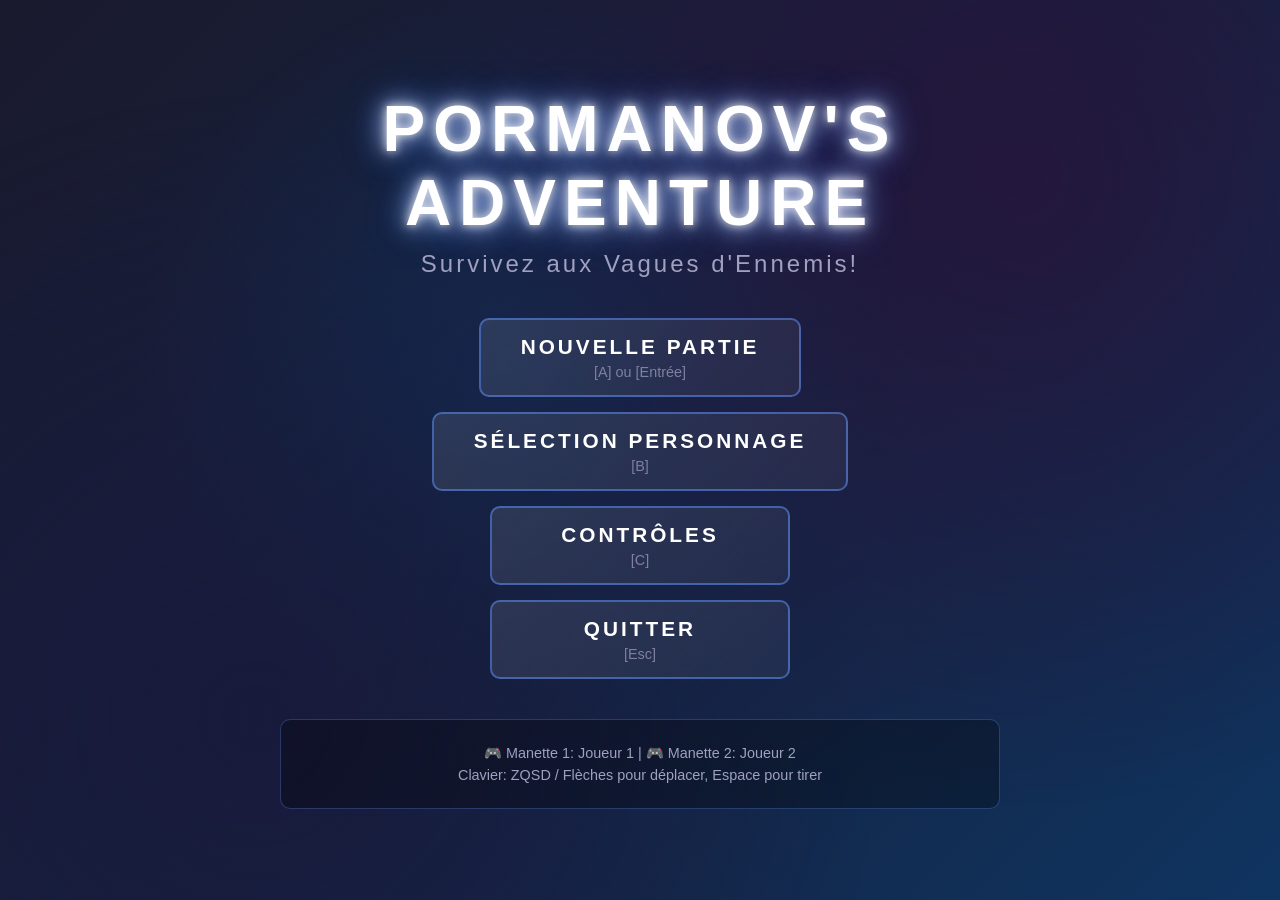
==== index.html @ 49309f9c "Ajout du jeu Pormanov's Adventure - Type Brotato multijoueur avec manette" ====
<!DOCTYPE html>
<html lang="fr">
<head>
    <meta charset="UTF-8">
    <meta name="viewport" content="width=device-width, initial-scale=1.0">
    <title>Pormanov's Adventure - Jeu Type Brotato</title>
    <link rel="stylesheet" href="style.css">
</head>
<body>
    <!-- Menu Principal -->
    <div id="main-menu" class="menu-screen active">
        <div class="menu-background"></div>
        <div class="menu-content">
            <h1 class="game-title">PORMANOV'S ADVENTURE</h1>
            <div class="subtitle">Survivez aux Vagues d'Ennemis!</div>
            
            <div class="menu-options">
                <button class="menu-btn" id="btn-start-game">
                    <span class="btn-text">NOUVELLE PARTIE</span>
                    <span class="btn-subtext">[A] ou [Entrée]</span>
                </button>
                <button class="menu-btn" id="btn-character-select">
                    <span class="btn-text">SÉLECTION PERSONNAGE</span>
                    <span class="btn-subtext">[B]</span>
                </button>
                <button class="menu-btn" id="btn-controls">
                    <span class="btn-text">CONTRÔLES</span>
                    <span class="btn-subtext">[C]</span>
                </button>
                <button class="menu-btn" id="btn-quit">
                    <span class="btn-text">QUITTER</span>
                    <span class="btn-subtext">[Esc]</span>
                </button>
            </div>
            
            <div class="controller-hints">
                <p>🎮 Manette 1: Joueur 1 | 🎮 Manette 2: Joueur 2</p>
                <p>Clavier: ZQSD / Flèches pour déplacer, Espace pour tirer</p>
            </div>
        </div>
    </div>

    <!-- Écran de Sélection de Personnage -->
    <div id="character-select" class="menu-screen hidden">
        <div class="menu-background"></div>
        <div class="menu-content">
            <h2 class="screen-title">SÉLECTION DU PERSONNAGE</h2>
            
            <div class="character-container">
                <div class="character-card selected" data-char="pormanov">
                    <div class="character-sprite">
                        <img src="sprites/pormanov.png" alt="Pormanov">
                    </div>
                    <h3 class="char-name">PORMANOV</h3>
                    <p class="char-desc">Le Guerrier Agile</p>
                    <div class="char-stats">
                        <div class="stat">
                            <span class="stat-label">Vitesse:</span>
                            <div class="stat-bar"><div class="stat-fill" style="width: 80%"></div></div>
                        </div>
                        <div class="stat">
                            <span class="stat-label">Attaque:</span>
                            <div class="stat-bar"><div class="stat-fill" style="width: 70%"></div></div>
                        </div>
                        <div class="stat">
                            <span class="stat-label">Défense:</span>
                            <div class="stat-bar"><div class="stat-fill" style="width: 60%"></div></div>
                        </div>
                    </div>
                    <p class="weapon-info">Arme: SHURIKEN</p>
                </div>
                
                <div class="character-card locked" data-char="locked1">
                    <div class="character-sprite locked-sprite">?</div>
                    <h3 class="char-name">???</h3>
                    <p class="char-desc">Personnage Verrouillé</p>
                </div>
                
                <div class="character-card locked" data-char="locked2">
                    <div class="character-sprite locked-sprite">?</div>
                    <h3 class="char-name">???</h3>
                    <p class="char-desc">Personnage Verrouillé</p>
                </div>
            </div>
            
            <div class="select-hints">
                <p>[← →] Naviguer | [A] Confirmer | [B] Retour</p>
            </div>
        </div>
    </div>

    <!-- Écran des Contrôles -->
    <div id="controls-screen" class="menu-screen hidden">
        <div class="menu-background"></div>
        <div class="menu-content">
            <h2 class="screen-title">CONTRÔLES</h2>
            
            <div class="controls-grid">
                <div class="control-section">
                    <h3>🎮 MANETTE</h3>
                    <div class="control-item">
                        <span class="control-key">Stick Gauche</span>
                        <span class="control-action">Déplacement</span>
                    </div>
                    <div class="control-item">
                        <span class="control-key">Stick Droit</span>
                        <span class="control-action">Viser</span>
                    </div>
                    <div class="control-item">
                        <span class="control-key">Bouton A / X</span>
                        <span class="control-action">Tirer</span>
                    </div>
                    <div class="control-item">
                        <span class="control-key">Bouton B</span>
                        <span class="control-action">Retour / Dash</span>
                    </div>
                    <div class="control-item">
                        <span class="control-key">Start</span>
                        <span class="control-action">Pause</span>
                    </div>
                </div>
                
                <div class="control-section">
                    <h3>⌨️ CLAVIER</h3>
                    <div class="control-item">
                        <span class="control-key">Z Q S D</span>
                        <span class="control-action">Déplacement</span>
                    </div>
                    <div class="control-item">
                        <span class="control-key">Flèches</span>
                        <span class="control-action">Déplacement (J2)</span>
                    </div>
                    <div class="control-item">
                        <span class="control-key">Espace</span>
                        <span class="control-action">Tirer</span>
                    </div>
                    <div class="control-item">
                        <span class="control-key">Shift</span>
                        <span class="control-action">Dash</span>
                    </div>
                    <div class="control-item">
                        <span class="control-key">P</span>
                        <span class="control-action">Pause</span>
                    </div>
                </div>
            </div>
            
            <div class="back-hint">
                <p>[B] ou [Échap] Retour</p>
            </div>
        </div>
    </div>

    <!-- Canvas du Jeu -->
    <canvas id="gameCanvas"></canvas>

    <!-- Interface HUD -->
    <div id="hud" class="hidden">
        <!-- Barres de vie des joueurs -->
        <div class="health-bars-container">
            <div class="player-health" id="player1-health">
                <div class="health-frame">
                    <img src="" alt="Health" class="health-sprite" id="p1-health-img">
                </div>
                <div class="player-info">
                    <span class="player-name">JOUEUR 1</span>
                    <span class="player-wave">Vague: <span id="p1-wave">1</span></span>
                </div>
            </div>
            <div class="player-health hidden" id="player2-health">
                <div class="health-frame">
                    <img src="" alt="Health" class="health-sprite" id="p2-health-img">
                </div>
                <div class="player-info">
                    <span class="player-name">JOUEUR 2</span>
                    <span class="player-wave">Vague: <span id="p2-wave">1</span></span>
                </div>
            </div>
        </div>
        
        <!-- Informations de vague -->
        <div class="wave-info">
            <div class="wave-display">
                <span class="wave-label">VAGUE</span>
                <span class="wave-number" id="current-wave">1</span>
            </div>
            <div class="enemies-left">
                Ennemis restants: <span id="enemies-count">0</span>
            </div>
        </div>
        
        <!-- Timer -->
        <div class="timer" id="wave-timer">00:00</div>
    </div>

    <!-- Écran de Pause -->
    <div id="pause-screen" class="menu-screen hidden">
        <div class="menu-background blur"></div>
        <div class="menu-content">
            <h2 class="screen-title">PAUSE</h2>
            
            <div class="menu-options">
                <button class="menu-btn" id="btn-resume">
                    <span class="btn-text">REPRENDRE</span>
                    <span class="btn-subtext">[A] ou [P]</span>
                </button>
                <button class="menu-btn" id="btn-quit-match">
                    <span class="btn-text">QUITTER LA PARTIE</span>
                    <span class="btn-subtext">[B]</span>
                </button>
            </div>
        </div>
    </div>

    <!-- Écran Entre les Vagues -->
    <div id="wave-complete-screen" class="menu-screen hidden">
        <div class="menu-background"></div>
        <div class="menu-content">
            <img src="sprites/menuentrelesvagues.png" alt="Wave Complete" class="wave-complete-img">
            <h2 class="screen-title">VAGUE <span id="completed-wave">1</span> TERMINÉE!</h2>
            
            <div class="wave-rewards">
                <div class="reward-item">
                    <span class="reward-icon">⭐</span>
                    <span class="reward-text">Préparez-vous pour la prochaine vague!</span>
                </div>
            </div>
            
            <div class="next-wave-info">
                <p>Vague suivante dans: <span id="next-wave-timer">5</span>s</p>
            </div>
        </div>
    </div>

    <!-- Écran Game Over -->
    <div id="game-over-screen" class="menu-screen hidden">
        <div class="menu-background"></div>
        <div class="menu-content">
            <h2 class="screen-title game-over">GAME OVER</h2>
            
            <div class="final-stats">
                <div class="stat-row">
                    <span class="stat-label">Vagues survivées:</span>
                    <span class="stat-value" id="final-waves">0</span>
                </div>
                <div class="stat-row">
                    <span class="stat-label">Ennemis éliminés:</span>
                    <span class="stat-value" id="final-kills">0</span>
                </div>
                <div class="stat-row">
                    <span class="stat-label">Temps total:</span>
                    <span class="stat-value" id="final-time">00:00</span>
                </div>
            </div>
            
            <div class="menu-options">
                <button class="menu-btn" id="btn-restart">
                    <span class="btn-text">REJOUER</span>
                    <span class="btn-subtext">[A]</span>
                </button>
                <button class="menu-btn" id="btn-main-menu">
                    <span class="btn-text">MENU PRINCIPAL</span>
                    <span class="btn-subtext">[B]</span>
                </button>
            </div>
        </div>
    </div>

    <script src="game.js"></script>
</body>
</html>
---- style.css ----
/* Reset et styles de base */
* {
    margin: 0;
    padding: 0;
    box-sizing: border-box;
}

body {
    font-family: 'Segoe UI', Tahoma, Geneva, Verdana, sans-serif;
    background: linear-gradient(135deg, #1a1a2e 0%, #16213e 50%, #0f3460 100%);
    color: #ffffff;
    overflow: hidden;
    min-height: 100vh;
}

/* Canvas du jeu */
#gameCanvas {
    position: fixed;
    top: 0;
    left: 0;
    width: 100%;
    height: 100%;
    display: none;
    background: #0a0a1a;
}

/* Écrans de menu */
.menu-screen {
    position: fixed;
    top: 0;
    left: 0;
    width: 100%;
    height: 100%;
    display: flex;
    justify-content: center;
    align-items: center;
    z-index: 100;
    transition: opacity 0.3s ease;
}

.menu-screen.hidden {
    display: none;
    opacity: 0;
    pointer-events: none;
}

.menu-screen.active {
    display: flex;
    opacity: 1;
}

/* Arrière-plan animé des menus */
.menu-background {
    position: absolute;
    top: 0;
    left: 0;
    width: 100%;
    height: 100%;
    background: 
        radial-gradient(circle at 20% 80%, rgba(25, 25, 60, 0.8) 0%, transparent 50%),
        radial-gradient(circle at 80% 20%, rgba(40, 20, 60, 0.8) 0%, transparent 50%),
        radial-gradient(circle at 40% 40%, rgba(15, 52, 96, 0.6) 0%, transparent 40%);
    animation: bgPulse 8s ease-in-out infinite;
}

.menu-background.blur {
    backdrop-filter: blur(10px);
    background: rgba(0, 0, 0, 0.7);
}

@keyframes bgPulse {
    0%, 100% { transform: scale(1); opacity: 0.8; }
    50% { transform: scale(1.05); opacity: 1; }
}

/* Contenu du menu */
.menu-content {
    position: relative;
    z-index: 101;
    text-align: center;
    max-width: 800px;
    padding: 40px;
    animation: slideIn 0.5s ease-out;
}

@keyframes slideIn {
    from {
        opacity: 0;
        transform: translateY(-30px);
    }
    to {
        opacity: 1;
        transform: translateY(0);
    }
}

/* Titre du jeu */
.game-title {
    font-size: 4rem;
    font-weight: bold;
    text-shadow: 
        0 0 10px rgba(255, 255, 255, 0.8),
        0 0 20px rgba(255, 255, 255, 0.6),
        0 0 30px rgba(100, 150, 255, 0.8),
        0 0 40px rgba(100, 150, 255, 0.6);
    margin-bottom: 10px;
    letter-spacing: 8px;
    animation: titleGlow 2s ease-in-out infinite alternate;
}

@keyframes titleGlow {
    from {
        text-shadow: 
            0 0 10px rgba(255, 255, 255, 0.8),
            0 0 20px rgba(255, 255, 255, 0.6),
            0 0 30px rgba(100, 150, 255, 0.8);
    }
    to {
        text-shadow: 
            0 0 15px rgba(255, 255, 255, 1),
            0 0 30px rgba(255, 255, 255, 0.8),
            0 0 45px rgba(100, 150, 255, 1),
            0 0 60px rgba(100, 150, 255, 0.8);
    }
}

.subtitle {
    font-size: 1.5rem;
    color: #a0a0c0;
    margin-bottom: 40px;
    letter-spacing: 3px;
}

/* Titres d'écran */
.screen-title {
    font-size: 2.5rem;
    margin-bottom: 30px;
    text-shadow: 0 0 20px rgba(100, 150, 255, 0.8);
    letter-spacing: 5px;
}

.screen-title.game-over {
    color: #ff4444;
    text-shadow: 0 0 20px rgba(255, 68, 68, 0.8);
}

/* Boutons du menu */
.menu-options {
    display: flex;
    flex-direction: column;
    gap: 15px;
    align-items: center;
    margin: 30px 0;
}

.menu-btn {
    background: linear-gradient(135deg, rgba(255, 255, 255, 0.1) 0%, rgba(255, 255, 255, 0.05) 100%);
    border: 2px solid rgba(100, 150, 255, 0.5);
    border-radius: 10px;
    padding: 15px 40px;
    min-width: 300px;
    cursor: pointer;
    transition: all 0.3s ease;
    position: relative;
    overflow: hidden;
}

.menu-btn::before {
    content: '';
    position: absolute;
    top: 0;
    left: -100%;
    width: 100%;
    height: 100%;
    background: linear-gradient(90deg, transparent, rgba(100, 150, 255, 0.3), transparent);
    transition: left 0.5s ease;
}

.menu-btn:hover {
    border-color: rgba(100, 150, 255, 1);
    background: linear-gradient(135deg, rgba(100, 150, 255, 0.2) 0%, rgba(100, 150, 255, 0.1) 100%);
    transform: translateX(10px);
    box-shadow: 0 0 20px rgba(100, 150, 255, 0.5);
}

.menu-btn:hover::before {
    left: 100%;
}

.btn-text {
    display: block;
    font-size: 1.3rem;
    font-weight: bold;
    letter-spacing: 3px;
    color: #ffffff;
}

.btn-subtext {
    display: block;
    font-size: 0.9rem;
    color: #8080a0;
    margin-top: 5px;
}

/* Indices de contrôles */
.controller-hints {
    margin-top: 40px;
    padding: 20px;
    background: rgba(0, 0, 0, 0.3);
    border-radius: 10px;
    border: 1px solid rgba(100, 150, 255, 0.3);
}

.controller-hints p {
    margin: 5px 0;
    color: #a0a0c0;
    font-size: 0.9rem;
}

/* Sélection de personnage */
.character-container {
    display: flex;
    gap: 30px;
    justify-content: center;
    margin: 30px 0;
}

.character-card {
    background: rgba(255, 255, 255, 0.05);
    border: 2px solid rgba(100, 150, 255, 0.3);
    border-radius: 15px;
    padding: 20px;
    width: 250px;
    transition: all 0.3s ease;
    cursor: pointer;
}

.character-card.selected {
    border-color: rgba(100, 150, 255, 1);
    background: rgba(100, 150, 255, 0.1);
    box-shadow: 0 0 30px rgba(100, 150, 255, 0.5);
    transform: scale(1.05);
}

.character-card.locked {
    opacity: 0.5;
    cursor: not-allowed;
}

.character-sprite {
    width: 100px;
    height: 100px;
    margin: 0 auto 15px;
    display: flex;
    justify-content: center;
    align-items: center;
    background: rgba(0, 0, 0, 0.3);
    border-radius: 50%;
    overflow: hidden;
}

.character-sprite img {
    width: 80px;
    height: 80px;
    object-fit: contain;
    image-rendering: pixelated;
}

.locked-sprite {
    font-size: 3rem;
    color: #606080;
}

.char-name {
    font-size: 1.5rem;
    font-weight: bold;
    margin-bottom: 5px;
    color: #ffffff;
}

.char-desc {
    color: #a0a0c0;
    margin-bottom: 15px;
    font-size: 0.9rem;
}

.char-stats {
    text-align: left;
    margin-bottom: 15px;
}

.stat {
    margin: 8px 0;
}

.stat-label {
    display: block;
    font-size: 0.8rem;
    color: #8080a0;
    margin-bottom: 3px;
}

.stat-bar {
    width: 100%;
    height: 8px;
    background: rgba(255, 255, 255, 0.1);
    border-radius: 4px;
    overflow: hidden;
}

.stat-fill {
    height: 100%;
    background: linear-gradient(90deg, #6496ff, #a0c0ff);
    border-radius: 4px;
    transition: width 0.5s ease;
}

.weapon-info {
    font-size: 0.9rem;
    color: #64ff64;
    font-weight: bold;
}

.select-hints, .back-hint {
    margin-top: 20px;
    color: #8080a0;
    font-size: 0.9rem;
}

/* Grille de contrôles */
.controls-grid {
    display: grid;
    grid-template-columns: repeat(2, 1fr);
    gap: 30px;
    margin: 30px 0;
}

.control-section {
    background: rgba(255, 255, 255, 0.05);
    border: 1px solid rgba(100, 150, 255, 0.3);
    border-radius: 10px;
    padding: 20px;
    text-align: left;
}

.control-section h3 {
    font-size: 1.3rem;
    margin-bottom: 15px;
    color: #6496ff;
}

.control-item {
    display: flex;
    justify-content: space-between;
    margin: 10px 0;
    padding: 8px 0;
    border-bottom: 1px solid rgba(255, 255, 255, 0.1);
}

.control-item:last-child {
    border-bottom: none;
}

.control-key {
    font-weight: bold;
    color: #ffffff;
}

.control-action {
    color: #a0a0c0;
}

/* HUD */
#hud {
    position: fixed;
    top: 0;
    left: 0;
    width: 100%;
    height: 100%;
    pointer-events: none;
    z-index: 50;
    display: none;
}

#hud:not(.hidden) {
    display: block;
}

.health-bars-container {
    position: absolute;
    top: 20px;
    left: 20px;
    display: flex;
    flex-direction: column;
    gap: 10px;
}

.player-health {
    display: flex;
    align-items: center;
    gap: 10px;
    background: rgba(0, 0, 0, 0.5);
    padding: 10px 15px;
    border-radius: 10px;
    border: 2px solid rgba(100, 150, 255, 0.5);
}

.health-frame {
    width: 60px;
    height: 60px;
    background: rgba(0, 0, 0, 0.3);
    border-radius: 8px;
    overflow: hidden;
    display: flex;
    justify-content: center;
    align-items: center;
}

.health-sprite {
    width: 50px;
    height: 50px;
    object-fit: contain;
    image-rendering: pixelated;
}

.player-info {
    display: flex;
    flex-direction: column;
    gap: 5px;
}

.player-name {
    font-weight: bold;
    color: #ffffff;
    font-size: 1rem;
}

.player-wave {
    color: #a0a0c0;
    font-size: 0.8rem;
}

.wave-info {
    position: absolute;
    top: 20px;
    left: 50%;
    transform: translateX(-50%);
    text-align: center;
    background: rgba(0, 0, 0, 0.5);
    padding: 15px 30px;
    border-radius: 10px;
    border: 2px solid rgba(255, 100, 100, 0.5);
}

.wave-display {
    display: flex;
    flex-direction: column;
    align-items: center;
}

.wave-label {
    font-size: 0.9rem;
    color: #a0a0c0;
    letter-spacing: 3px;
}

.wave-number {
    font-size: 2.5rem;
    font-weight: bold;
    color: #ff6464;
    text-shadow: 0 0 10px rgba(255, 100, 100, 0.8);
}

.enemies-left {
    margin-top: 10px;
    color: #ffffff;
    font-size: 1rem;
}

.timer {
    position: absolute;
    top: 20px;
    right: 20px;
    background: rgba(0, 0, 0, 0.5);
    padding: 15px 25px;
    border-radius: 10px;
    border: 2px solid rgba(100, 255, 100, 0.5);
    font-size: 1.5rem;
    font-weight: bold;
    color: #64ff64;
    font-family: 'Courier New', monospace;
}

/* Image de vague complétée */
.wave-complete-img {
    max-width: 300px;
    margin-bottom: 20px;
    image-rendering: pixelated;
}

/* Statistiques finales */
.final-stats {
    background: rgba(255, 255, 255, 0.05);
    border: 1px solid rgba(100, 150, 255, 0.3);
    border-radius: 10px;
    padding: 20px;
    margin: 20px 0;
    text-align: left;
}

.stat-row {
    display: flex;
    justify-content: space-between;
    padding: 10px 0;
    border-bottom: 1px solid rgba(255, 255, 255, 0.1);
}

.stat-row:last-child {
    border-bottom: none;
}

.stat-value {
    font-weight: bold;
    color: #6496ff;
}

/* Récompenses de vague */
.wave-rewards {
    margin: 20px 0;
}

.reward-item {
    display: flex;
    align-items: center;
    gap: 15px;
    background: rgba(255, 215, 0, 0.1);
    border: 1px solid rgba(255, 215, 0, 0.3);
    border-radius: 8px;
    padding: 15px;
}

.reward-icon {
    font-size: 2rem;
}

.reward-text {
    font-size: 1.1rem;
    color: #ffd700;
}

.next-wave-info {
    margin-top: 20px;
    font-size: 1.2rem;
    color: #a0a0c0;
}

#next-wave-timer {
    color: #64ff64;
    font-weight: bold;
    font-size: 1.5rem;
}

/* Utilitaires */
.hidden {
    display: none !important;
}

/* Responsive */
@media (max-width: 768px) {
    .game-title {
        font-size: 2.5rem;
        letter-spacing: 4px;
    }
    
    .menu-content {
        padding: 20px;
    }
    
    .character-container {
        flex-direction: column;
        align-items: center;
    }
    
    .controls-grid {
        grid-template-columns: 1fr;
    }
    
    .health-bars-container {
        top: 10px;
        left: 10px;
    }
}
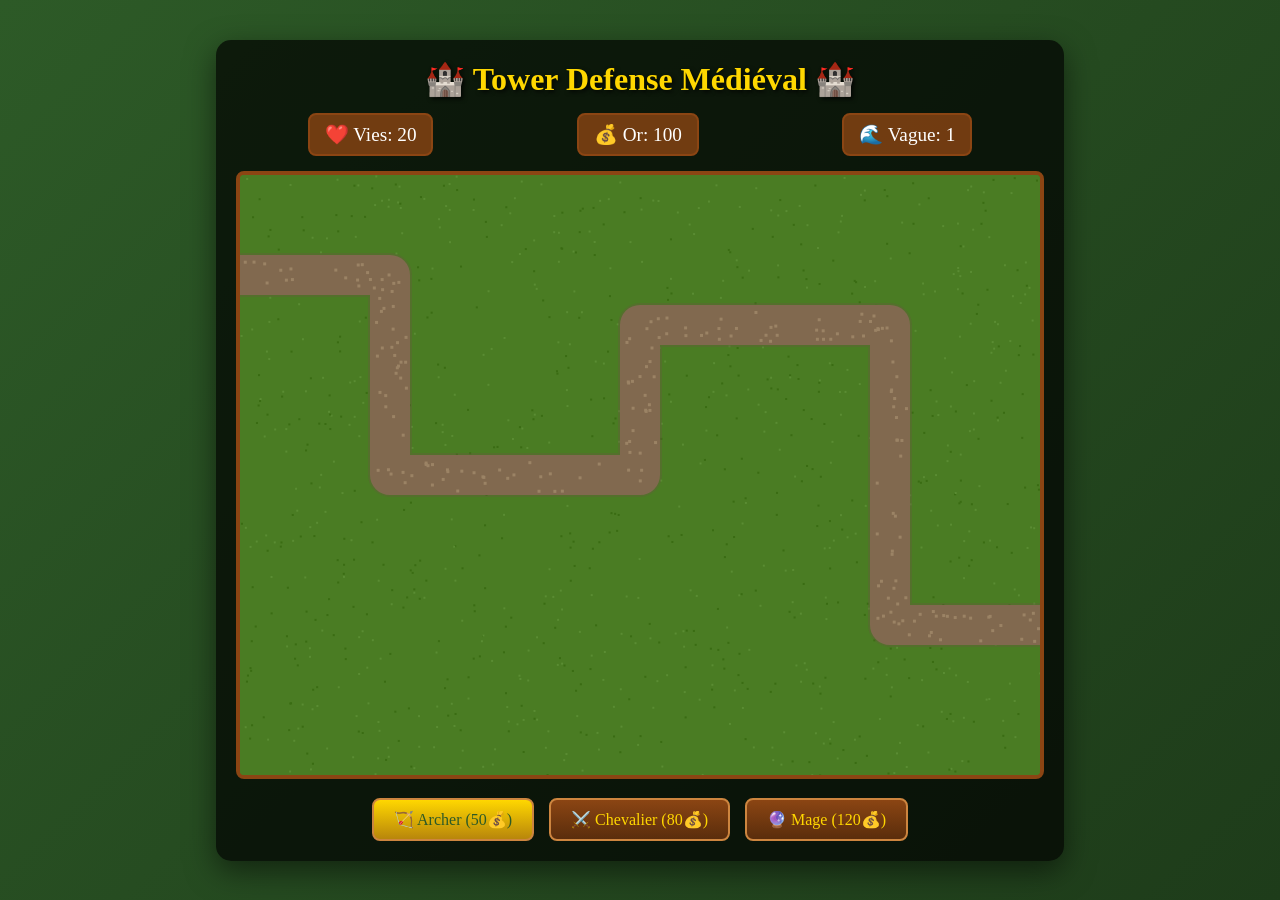
==== commit 5ccd3001: "**Medieval Tower Defense Game Implementation** * Key features implemented: - Created complete tower " ====
--- a/index.html
+++ b/index.html
@@ -3,269 +3,743 @@
 <head>
     <meta charset="UTF-8">
     <meta name="viewport" content="width=device-width, initial-scale=1.0">
-    <title>Pormanov's Adventure - Jeu Type Brotato</title>
-    <link rel="stylesheet" href="style.css">
+    <title>Tower Defense Médiéval</title>
+    <style>
+        * {
+            margin: 0;
+            padding: 0;
+            box-sizing: border-box;
+        }
+
+        body {
+            font-family: 'Georgia', serif;
+            background: linear-gradient(135deg, #2d5a27 0%, #1e3c1a 100%);
+            display: flex;
+            justify-content: center;
+            align-items: center;
+            min-height: 100vh;
+            overflow: hidden;
+        }
+
+        .game-container {
+            background: rgba(0, 0, 0, 0.7);
+            border-radius: 15px;
+            padding: 20px;
+            box-shadow: 0 10px 30px rgba(0, 0, 0, 0.5);
+        }
+
+        h1 {
+            color: #ffd700;
+            text-align: center;
+            margin-bottom: 15px;
+            text-shadow: 2px 2px 4px rgba(0, 0, 0, 0.8);
+            font-size: 2em;
+        }
+
+        .stats {
+            display: flex;
+            justify-content: space-around;
+            margin-bottom: 15px;
+            color: #fff;
+            font-size: 1.2em;
+        }
+
+        .stat-item {
+            background: rgba(139, 69, 19, 0.8);
+            padding: 8px 15px;
+            border-radius: 8px;
+            border: 2px solid #8b4513;
+        }
+
+        #gameCanvas {
+            border: 4px solid #8b4513;
+            border-radius: 8px;
+            background: #4a7c23;
+            cursor: crosshair;
+        }
+
+        .controls {
+            display: flex;
+            justify-content: center;
+            gap: 15px;
+            margin-top: 15px;
+        }
+
+        .tower-btn {
+            background: linear-gradient(180deg, #8b4513 0%, #5a2d0c 100%);
+            color: #ffd700;
+            border: 2px solid #cd853f;
+            padding: 10px 20px;
+            border-radius: 8px;
+            cursor: pointer;
+            font-family: 'Georgia', serif;
+            font-size: 1em;
+            transition: all 0.3s;
+        }
+
+        .tower-btn:hover {
+            background: linear-gradient(180deg, #a0522d 0%, #6b3510 100%);
+            transform: translateY(-2px);
+        }
+
+        .tower-btn.selected {
+            background: linear-gradient(180deg, #ffd700 0%, #b8860b 100%);
+            color: #2d5a27;
+        }
+
+        .game-over {
+            position: absolute;
+            top: 50%;
+            left: 50%;
+            transform: translate(-50%, -50%);
+            background: rgba(0, 0, 0, 0.9);
+            padding: 40px;
+            border-radius: 15px;
+            border: 3px solid #ffd700;
+            text-align: center;
+            color: #fff;
+            display: none;
+            z-index: 100;
+        }
+
+        .game-over h2 {
+            color: #ff4444;
+            margin-bottom: 20px;
+        }
+
+        .restart-btn {
+            background: linear-gradient(180deg, #2d5a27 0%, #1e3c1a 100%);
+            color: #ffd700;
+            border: 2px solid #ffd700;
+            padding: 12px 30px;
+            border-radius: 8px;
+            cursor: pointer;
+            font-size: 1.2em;
+            font-family: 'Georgia', serif;
+        }
+
+        .restart-btn:hover {
+            background: linear-gradient(180deg, #3d6a37 0%, #2e4c2a 100%);
+        }
+    </style>
 </head>
 <body>
-    <!-- Menu Principal -->
-    <div id="main-menu" class="menu-screen active">
-        <div class="menu-background"></div>
-        <div class="menu-content">
-            <h1 class="game-title">PORMANOV'S ADVENTURE</h1>
-            <div class="subtitle">Survivez aux Vagues d'Ennemis!</div>
-            
-            <div class="menu-options">
-                <button class="menu-btn" id="btn-start-game">
-                    <span class="btn-text">NOUVELLE PARTIE</span>
-                    <span class="btn-subtext">[A] ou [Entrée]</span>
-                </button>
-                <button class="menu-btn" id="btn-character-select">
-                    <span class="btn-text">SÉLECTION PERSONNAGE</span>
-                    <span class="btn-subtext">[B]</span>
-                </button>
-                <button class="menu-btn" id="btn-controls">
-                    <span class="btn-text">CONTRÔLES</span>
-                    <span class="btn-subtext">[C]</span>
-                </button>
-                <button class="menu-btn" id="btn-quit">
-                    <span class="btn-text">QUITTER</span>
-                    <span class="btn-subtext">[Esc]</span>
-                </button>
-            </div>
-            
-            <div class="controller-hints">
-                <p>🎮 Manette 1: Joueur 1 | 🎮 Manette 2: Joueur 2</p>
-                <p>Clavier: ZQSD / Flèches pour déplacer, Espace pour tirer</p>
-            </div>
+    <div class="game-container">
+        <h1>🏰 Tower Defense Médiéval 🏰</h1>
+        
+        <div class="stats">
+            <div class="stat-item">❤️ Vies: <span id="lives">20</span></div>
+            <div class="stat-item">💰 Or: <span id="gold">100</span></div>
+            <div class="stat-item">🌊 Vague: <span id="wave">1</span></div>
+        </div>
+
+        <canvas id="gameCanvas" width="800" height="600"></canvas>
+
+        <div class="controls">
+            <button class="tower-btn selected" data-tower="archer">🏹 Archer (50💰)</button>
+            <button class="tower-btn" data-tower="knight">⚔️ Chevalier (80💰)</button>
+            <button class="tower-btn" data-tower="mage">🔮 Mage (120💰)</button>
         </div>
     </div>
 
-    <!-- Écran de Sélection de Personnage -->
-    <div id="character-select" class="menu-screen hidden">
-        <div class="menu-background"></div>
-        <div class="menu-content">
-            <h2 class="screen-title">SÉLECTION DU PERSONNAGE</h2>
-            
-            <div class="character-container">
-                <div class="character-card selected" data-char="pormanov">
-                    <div class="character-sprite">
-                        <img src="sprites/pormanov.png" alt="Pormanov">
-                    </div>
-                    <h3 class="char-name">PORMANOV</h3>
-                    <p class="char-desc">Le Guerrier Agile</p>
-                    <div class="char-stats">
-                        <div class="stat">
-                            <span class="stat-label">Vitesse:</span>
-                            <div class="stat-bar"><div class="stat-fill" style="width: 80%"></div></div>
-                        </div>
-                        <div class="stat">
-                            <span class="stat-label">Attaque:</span>
-                            <div class="stat-bar"><div class="stat-fill" style="width: 70%"></div></div>
-                        </div>
-                        <div class="stat">
-                            <span class="stat-label">Défense:</span>
-                            <div class="stat-bar"><div class="stat-fill" style="width: 60%"></div></div>
-                        </div>
-                    </div>
-                    <p class="weapon-info">Arme: SHURIKEN</p>
-                </div>
-                
-                <div class="character-card locked" data-char="locked1">
-                    <div class="character-sprite locked-sprite">?</div>
-                    <h3 class="char-name">???</h3>
-                    <p class="char-desc">Personnage Verrouillé</p>
-                </div>
-                
-                <div class="character-card locked" data-char="locked2">
-                    <div class="character-sprite locked-sprite">?</div>
-                    <h3 class="char-name">???</h3>
-                    <p class="char-desc">Personnage Verrouillé</p>
-                </div>
-            </div>
-            
-            <div class="select-hints">
-                <p>[← →] Naviguer | [A] Confirmer | [B] Retour</p>
-            </div>
-        </div>
+    <div class="game-over" id="gameOver">
+        <h2>Game Over!</h2>
+        <p>Vous avez survécu à <span id="finalWave">0</span> vagues</p>
+        <br>
+        <button class="restart-btn" onclick="restartGame()">Rejouer</button>
     </div>
 
-    <!-- Écran des Contrôles -->
-    <div id="controls-screen" class="menu-screen hidden">
-        <div class="menu-background"></div>
-        <div class="menu-content">
-            <h2 class="screen-title">CONTRÔLES</h2>
-            
-            <div class="controls-grid">
-                <div class="control-section">
-                    <h3>🎮 MANETTE</h3>
-                    <div class="control-item">
-                        <span class="control-key">Stick Gauche</span>
-                        <span class="control-action">Déplacement</span>
-                    </div>
-                    <div class="control-item">
-                        <span class="control-key">Stick Droit</span>
-                        <span class="control-action">Viser</span>
-                    </div>
-                    <div class="control-item">
-                        <span class="control-key">Bouton A / X</span>
-                        <span class="control-action">Tirer</span>
-                    </div>
-                    <div class="control-item">
-                        <span class="control-key">Bouton B</span>
-                        <span class="control-action">Retour / Dash</span>
-                    </div>
-                    <div class="control-item">
-                        <span class="control-key">Start</span>
-                        <span class="control-action">Pause</span>
-                    </div>
-                </div>
-                
-                <div class="control-section">
-                    <h3>⌨️ CLAVIER</h3>
-                    <div class="control-item">
-                        <span class="control-key">Z Q S D</span>
-                        <span class="control-action">Déplacement</span>
-                    </div>
-                    <div class="control-item">
-                        <span class="control-key">Flèches</span>
-                        <span class="control-action">Déplacement (J2)</span>
-                    </div>
-                    <div class="control-item">
-                        <span class="control-key">Espace</span>
-                        <span class="control-action">Tirer</span>
-                    </div>
-                    <div class="control-item">
-                        <span class="control-key">Shift</span>
-                        <span class="control-action">Dash</span>
-                    </div>
-                    <div class="control-item">
-                        <span class="control-key">P</span>
-                        <span class="control-action">Pause</span>
-                    </div>
-                </div>
-            </div>
-            
-            <div class="back-hint">
-                <p>[B] ou [Échap] Retour</p>
-            </div>
-        </div>
-    </div>
-
-    <!-- Canvas du Jeu -->
-    <canvas id="gameCanvas"></canvas>
-
-    <!-- Interface HUD -->
-    <div id="hud" class="hidden">
-        <!-- Barres de vie des joueurs -->
-        <div class="health-bars-container">
-            <div class="player-health" id="player1-health">
-                <div class="health-frame">
-                    <img src="" alt="Health" class="health-sprite" id="p1-health-img">
-                </div>
-                <div class="player-info">
-                    <span class="player-name">JOUEUR 1</span>
-                    <span class="player-wave">Vague: <span id="p1-wave">1</span></span>
-                </div>
-            </div>
-            <div class="player-health hidden" id="player2-health">
-                <div class="health-frame">
-                    <img src="" alt="Health" class="health-sprite" id="p2-health-img">
-                </div>
-                <div class="player-info">
-                    <span class="player-name">JOUEUR 2</span>
-                    <span class="player-wave">Vague: <span id="p2-wave">1</span></span>
-                </div>
-            </div>
-        </div>
-        
-        <!-- Informations de vague -->
-        <div class="wave-info">
-            <div class="wave-display">
-                <span class="wave-label">VAGUE</span>
-                <span class="wave-number" id="current-wave">1</span>
-            </div>
-            <div class="enemies-left">
-                Ennemis restants: <span id="enemies-count">0</span>
-            </div>
-        </div>
-        
-        <!-- Timer -->
-        <div class="timer" id="wave-timer">00:00</div>
-    </div>
-
-    <!-- Écran de Pause -->
-    <div id="pause-screen" class="menu-screen hidden">
-        <div class="menu-background blur"></div>
-        <div class="menu-content">
-            <h2 class="screen-title">PAUSE</h2>
-            
-            <div class="menu-options">
-                <button class="menu-btn" id="btn-resume">
-                    <span class="btn-text">REPRENDRE</span>
-                    <span class="btn-subtext">[A] ou [P]</span>
-                </button>
-                <button class="menu-btn" id="btn-quit-match">
-                    <span class="btn-text">QUITTER LA PARTIE</span>
-                    <span class="btn-subtext">[B]</span>
-                </button>
-            </div>
-        </div>
-    </div>
-
-    <!-- Écran Entre les Vagues -->
-    <div id="wave-complete-screen" class="menu-screen hidden">
-        <div class="menu-background"></div>
-        <div class="menu-content">
-            <img src="sprites/menuentrelesvagues.png" alt="Wave Complete" class="wave-complete-img">
-            <h2 class="screen-title">VAGUE <span id="completed-wave">1</span> TERMINÉE!</h2>
-            
-            <div class="wave-rewards">
-                <div class="reward-item">
-                    <span class="reward-icon">⭐</span>
-                    <span class="reward-text">Préparez-vous pour la prochaine vague!</span>
-                </div>
-            </div>
-            
-            <div class="next-wave-info">
-                <p>Vague suivante dans: <span id="next-wave-timer">5</span>s</p>
-            </div>
-        </div>
-    </div>
-
-    <!-- Écran Game Over -->
-    <div id="game-over-screen" class="menu-screen hidden">
-        <div class="menu-background"></div>
-        <div class="menu-content">
-            <h2 class="screen-title game-over">GAME OVER</h2>
-            
-            <div class="final-stats">
-                <div class="stat-row">
-                    <span class="stat-label">Vagues survivées:</span>
-                    <span class="stat-value" id="final-waves">0</span>
-                </div>
-                <div class="stat-row">
-                    <span class="stat-label">Ennemis éliminés:</span>
-                    <span class="stat-value" id="final-kills">0</span>
-                </div>
-                <div class="stat-row">
-                    <span class="stat-label">Temps total:</span>
-                    <span class="stat-value" id="final-time">00:00</span>
-                </div>
-            </div>
-            
-            <div class="menu-options">
-                <button class="menu-btn" id="btn-restart">
-                    <span class="btn-text">REJOUER</span>
-                    <span class="btn-subtext">[A]</span>
-                </button>
-                <button class="menu-btn" id="btn-main-menu">
-                    <span class="btn-text">MENU PRINCIPAL</span>
-                    <span class="btn-subtext">[B]</span>
-                </button>
-            </div>
-        </div>
-    </div>
-
-    <script src="game.js"></script>
+    <script>
+        const canvas = document.getElementById('gameCanvas');
+        const ctx = canvas.getContext('2d');
+
+        // Game state
+        let lives = 20;
+        let gold = 100;
+        let wave = 1;
+        let selectedTower = 'archer';
+        let gameOver = false;
+
+        // Path definition (waypoints for enemies)
+        const path = [
+            { x: 0, y: 100 },
+            { x: 150, y: 100 },
+            { x: 150, y: 300 },
+            { x: 400, y: 300 },
+            { x: 400, y: 150 },
+            { x: 650, y: 150 },
+            { x: 650, y: 450 },
+            { x: 800, y: 450 }
+        ];
+
+        // Game objects
+        const towers = [];
+        const enemies = [];
+        const projectiles = [];
+        const particles = [];
+
+        // Tower types
+        const towerTypes = {
+            archer: { 
+                cost: 50, 
+                damage: 25, 
+                range: 150, 
+                fireRate: 1000, 
+                color: '#8b4513',
+                symbol: '🏹'
+            },
+            knight: { 
+                cost: 80, 
+                damage: 40, 
+                range: 100, 
+                fireRate: 1500, 
+                color: '#708090',
+                symbol: '⚔️'
+            },
+            mage: { 
+                cost: 120, 
+                damage: 60, 
+                range: 200, 
+                fireRate: 2000, 
+                color: '#9370db',
+                symbol: '🔮'
+            }
+        };
+
+        // Enemy types by wave
+        function getEnemyType(waveNum) {
+            if (waveNum < 3) return { health: 50, speed: 1.5, reward: 15, color: '#8b0000', symbol: '👺' };
+            if (waveNum < 6) return { health: 80, speed: 1.8, reward: 20, color: '#4b0082', symbol: '👹' };
+            if (waveNum < 10) return { health: 120, speed: 2.0, reward: 30, color: '#2f4f4f', symbol: '💀' };
+            return { health: 200, speed: 2.5, reward: 50, color: '#000000', symbol: '🐉' };
+        }
+
+        // Draw grass texture
+        function drawGrass() {
+            // Base grass color
+            ctx.fillStyle = '#4a7c23';
+            ctx.fillRect(0, 0, canvas.width, canvas.height);
+
+            // Add grass texture
+            for (let i = 0; i < 1000; i++) {
+                const x = Math.random() * canvas.width;
+                const y = Math.random() * canvas.height;
+                const shade = Math.random() > 0.5 ? '#5a8c33' : '#3a6c13';
+                ctx.fillStyle = shade;
+                ctx.fillRect(x, y, 2, 2);
+            }
+        }
+
+        // Draw path
+        function drawPath() {
+            ctx.strokeStyle = '#8b7355';
+            ctx.lineWidth = 40;
+            ctx.lineCap = 'round';
+            ctx.lineJoin = 'round';
+            
+            ctx.beginPath();
+            ctx.moveTo(path[0].x, path[0].y);
+            for (let i = 1; i < path.length; i++) {
+                ctx.lineTo(path[i].x, path[i].y);
+            }
+            ctx.stroke();
+
+            // Path edges
+            ctx.strokeStyle = '#6b5344';
+            ctx.lineWidth = 44;
+            ctx.globalAlpha = 0.3;
+            ctx.stroke();
+            ctx.globalAlpha = 1.0;
+
+            // Path details (dirt texture)
+            ctx.fillStyle = '#9b8365';
+            for (let i = 0; i < 200; i++) {
+                const t = Math.random();
+                let x, y;
+                
+                // Find segment
+                let totalLength = 0;
+                const segmentLengths = [];
+                for (let i = 0; i < path.length - 1; i++) {
+                    const dx = path[i + 1].x - path[i].x;
+                    const dy = path[i + 1].y - path[i].y;
+                    segmentLengths.push(Math.sqrt(dx * dx + dy * dy));
+                    totalLength += segmentLengths[i];
+                }
+                
+                const targetDist = t * totalLength;
+                let currentDist = 0;
+                let segmentIndex = 0;
+                
+                for (let i = 0; i < segmentLengths.length; i++) {
+                    if (currentDist + segmentLengths[i] >= targetDist) {
+                        segmentIndex = i;
+                        break;
+                    }
+                    currentDist += segmentLengths[i];
+                }
+                
+                const segmentT = (targetDist - currentDist) / segmentLengths[segmentIndex];
+                const dx = path[segmentIndex + 1].x - path[segmentIndex].x;
+                const dy = path[segmentIndex + 1].y - path[segmentIndex].y;
+                x = path[segmentIndex].x + dx * segmentT;
+                y = path[segmentIndex].y + dy * segmentT;
+                
+                // Add some randomness perpendicular to path
+                const perpX = -dy / segmentLengths[segmentIndex] * (Math.random() - 0.5) * 30;
+                const perpY = dx / segmentLengths[segmentIndex] * (Math.random() - 0.5) * 30;
+                
+                ctx.fillRect(x + perpX, y + perpY, 3, 3);
+            }
+        }
+
+        // Draw tower
+        function drawTower(tower) {
+            const type = towerTypes[tower.type];
+            
+            // Tower base
+            ctx.fillStyle = type.color;
+            ctx.beginPath();
+            ctx.arc(tower.x, tower.y, 25, 0, Math.PI * 2);
+            ctx.fill();
+            
+            // Tower border
+            ctx.strokeStyle = '#ffd700';
+            ctx.lineWidth = 3;
+            ctx.stroke();
+            
+            // Tower symbol
+            ctx.fillStyle = '#fff';
+            ctx.font = '20px Arial';
+            ctx.textAlign = 'center';
+            ctx.textBaseline = 'middle';
+            ctx.fillText(type.symbol, tower.x, tower.y);
+            
+            // Range indicator (when hovering)
+            if (tower === hoveredTower) {
+                ctx.strokeStyle = 'rgba(255, 255, 255, 0.5)';
+                ctx.lineWidth = 2;
+                ctx.beginPath();
+                ctx.arc(tower.x, tower.y, type.range, 0, Math.PI * 2);
+                ctx.stroke();
+            }
+        }
+
+        // Draw enemy
+        function drawEnemy(enemy) {
+            // Enemy body
+            ctx.fillStyle = enemy.type.color;
+            ctx.beginPath();
+            ctx.arc(enemy.x, enemy.y, 15, 0, Math.PI * 2);
+            ctx.fill();
+            
+            // Enemy border
+            ctx.strokeStyle = '#000';
+            ctx.lineWidth = 2;
+            ctx.stroke();
+            
+            // Enemy symbol
+            ctx.fillStyle = '#fff';
+            ctx.font = '16px Arial';
+            ctx.textAlign = 'center';
+            ctx.textBaseline = 'middle';
+            ctx.fillText(enemy.type.symbol, enemy.x, enemy.y);
+            
+            // Health bar
+            const healthPercent = enemy.health / enemy.maxHealth;
+            ctx.fillStyle = '#ff0000';
+            ctx.fillRect(enemy.x - 15, enemy.y - 25, 30, 5);
+            ctx.fillStyle = '#00ff00';
+            ctx.fillRect(enemy.x - 15, enemy.y - 25, 30 * healthPercent, 5);
+        }
+
+        // Draw projectile
+        function drawProjectile(projectile) {
+            ctx.fillStyle = projectile.color;
+            ctx.beginPath();
+            ctx.arc(projectile.x, projectile.y, 6, 0, Math.PI * 2);
+            ctx.fill();
+            
+            // Trail effect
+            ctx.fillStyle = 'rgba(255, 255, 255, 0.5)';
+            ctx.beginPath();
+            ctx.arc(projectile.x - projectile.vx * 2, projectile.y - projectile.vy * 2, 4, 0, Math.PI * 2);
+            ctx.fill();
+        }
+
+        // Draw particle
+        function drawParticle(particle) {
+            ctx.fillStyle = particle.color;
+            ctx.globalAlpha = particle.life;
+            ctx.beginPath();
+            ctx.arc(particle.x, particle.y, particle.size, 0, Math.PI * 2);
+            ctx.fill();
+            ctx.globalAlpha = 1.0;
+        }
+
+        // Spawn enemy
+        function spawnEnemy() {
+            const enemyType = getEnemyType(wave);
+            enemies.push({
+                x: path[0].x,
+                y: path[0].y,
+                waypointIndex: 1,
+                health: enemyType.health + (wave * 10),
+                maxHealth: enemyType.health + (wave * 10),
+                speed: enemyType.speed,
+                type: enemyType,
+                reward: enemyType.reward
+            });
+        }
+
+        // Update enemies
+        function updateEnemies() {
+            for (let i = enemies.length - 1; i >= 0; i--) {
+                const enemy = enemies[i];
+                const target = path[enemy.waypointIndex];
+                const dx = target.x - enemy.x;
+                const dy = target.y - enemy.y;
+                const distance = Math.sqrt(dx * dx + dy * dy);
+                
+                if (distance < enemy.speed) {
+                    enemy.waypointIndex++;
+                    if (enemy.waypointIndex >= path.length) {
+                        // Enemy reached the end
+                        lives--;
+                        document.getElementById('lives').textContent = lives;
+                        enemies.splice(i, 1);
+                        
+                        if (lives <= 0) {
+                            endGame();
+                        }
+                        continue;
+                    }
+                } else {
+                    // Move towards next waypoint
+                    enemy.x += (dx / distance) * enemy.speed;
+                    enemy.y += (dy / distance) * enemy.speed;
+                }
+            }
+        }
+
+        // Update towers
+        function updateTowers() {
+            const now = Date.now();
+            
+            towers.forEach(tower => {
+                if (now - tower.lastFire >= tower.fireRate) {
+                    // Find target
+                    let target = null;
+                    let minDistance = Infinity;
+                    
+                    enemies.forEach(enemy => {
+                        const dx = enemy.x - tower.x;
+                        const dy = enemy.y - tower.y;
+                        const distance = Math.sqrt(dx * dx + dy * dy);
+                        
+                        if (distance <= tower.range && distance < minDistance) {
+                            minDistance = distance;
+                            target = enemy;
+                        }
+                    });
+                    
+                    if (target) {
+                        // Fire projectile
+                        const dx = target.x - tower.x;
+                        const dy = target.y - tower.y;
+                        const distance = Math.sqrt(dx * dx + dy * dy);
+                        const speed = 8;
+                        
+                        projectiles.push({
+                            x: tower.x,
+                            y: tower.y,
+                            vx: (dx / distance) * speed,
+                            vy: (dy / distance) * speed,
+                            damage: tower.damage,
+                            target: target,
+                            color: tower.type === 'mage' ? '#9370db' : '#ffd700'
+                        });
+                        
+                        tower.lastFire = now;
+                    }
+                }
+            });
+        }
+
+        // Update projectiles
+        function updateProjectiles() {
+            for (let i = projectiles.length - 1; i >= 0; i--) {
+                const projectile = projectiles[i];
+                projectile.x += projectile.vx;
+                projectile.y += projectile.vy;
+                
+                // Check collision with target
+                const dx = projectile.x - projectile.target.x;
+                const dy = projectile.y - projectile.target.y;
+                const distance = Math.sqrt(dx * dx + dy * dy);
+                
+                if (distance < 20 || 
+                    projectile.x < 0 || projectile.x > canvas.width ||
+                    projectile.y < 0 || projectile.y > canvas.height) {
+                    
+                    if (projectile.target && enemies.includes(projectile.target)) {
+                        projectile.target.health -= projectile.damage;
+                        
+                        // Create hit particles
+                        for (let j = 0; j < 5; j++) {
+                            particles.push({
+                                x: projectile.target.x,
+                                y: projectile.target.y,
+                                vx: (Math.random() - 0.5) * 4,
+                                vy: (Math.random() - 0.5) * 4,
+                                life: 1.0,
+                                color: projectile.color,
+                                size: Math.random() * 3 + 2
+                            });
+                        }
+                        
+                        if (projectile.target.health <= 0) {
+                            gold += projectile.target.reward;
+                            document.getElementById('gold').textContent = gold;
+                            
+                            // Death particles
+                            for (let j = 0; j < 10; j++) {
+                                particles.push({
+                                    x: projectile.target.x,
+                                    y: projectile.target.y,
+                                    vx: (Math.random() - 0.5) * 6,
+                                    vy: (Math.random() - 0.5) * 6,
+                                    life: 1.0,
+                                    color: projectile.target.type.color,
+                                    size: Math.random() * 4 + 3
+                                });
+                            }
+                            
+                            const index = enemies.indexOf(projectile.target);
+                            if (index > -1) {
+                                enemies.splice(index, 1);
+                            }
+                        }
+                    }
+                    
+                    projectiles.splice(i, 1);
+                }
+            }
+        }
+
+        // Update particles
+        function updateParticles() {
+            for (let i = particles.length - 1; i >= 0; i--) {
+                const particle = particles[i];
+                particle.x += particle.vx;
+                particle.y += particle.vy;
+                particle.life -= 0.05;
+                particle.vy += 0.1; // Gravity
+                
+                if (particle.life <= 0) {
+                    particles.splice(i, 1);
+                }
+            }
+        }
+
+        // Wave management
+        let waveInProgress = false;
+        let enemiesToSpawn = 0;
+        let spawnTimer = 0;
+
+        function startWave() {
+            if (!waveInProgress) {
+                waveInProgress = true;
+                enemiesToSpawn = 5 + wave * 2;
+                spawnTimer = 0;
+            }
+        }
+
+        function updateWave() {
+            if (waveInProgress && enemiesToSpawn > 0) {
+                spawnTimer++;
+                if (spawnTimer >= 60) { // Spawn every second (at 60 FPS)
+                    spawnEnemy();
+                    enemiesToSpawn--;
+                    spawnTimer = 0;
+                }
+            } else if (waveInProgress && enemiesToSpawn === 0 && enemies.length === 0) {
+                // Wave complete
+                waveInProgress = false;
+                wave++;
+                document.getElementById('wave').textContent = wave;
+                
+                // Bonus gold for completing wave
+                gold += 25;
+                document.getElementById('gold').textContent = gold;
+                
+                setTimeout(startWave, 2000); // Start next wave after 2 seconds
+            }
+        }
+
+        // Mouse interaction
+        let mouseX = 0;
+        let mouseY = 0;
+        let hoveredTower = null;
+
+        canvas.addEventListener('mousemove', (e) => {
+            const rect = canvas.getBoundingClientRect();
+            mouseX = e.clientX - rect.left;
+            mouseY = e.clientY - rect.top;
+            
+            // Check if hovering over a tower
+            hoveredTower = null;
+            towers.forEach(tower => {
+                const dx = mouseX - tower.x;
+                const dy = mouseY - tower.y;
+                if (Math.sqrt(dx * dx + dy * dy) < 25) {
+                    hoveredTower = tower;
+                }
+            });
+        });
+
+        canvas.addEventListener('click', (e) => {
+            if (gameOver) return;
+            
+            const rect = canvas.getBoundingClientRect();
+            const x = e.clientX - rect.left;
+            const y = e.clientY - rect.top;
+            
+            // Check if clicking on valid placement spot
+            const towerType = towerTypes[selectedTower];
+            
+            if (gold >= towerType.cost) {
+                // Check if position is on path
+                let onPath = false;
+                for (let i = 0; i < path.length - 1; i++) {
+                    const p1 = path[i];
+                    const p2 = path[i + 1];
+                    
+                    // Distance from point to line segment
+                    const dx = p2.x - p1.x;
+                    const dy = p2.y - p1.y;
+                    const length = Math.sqrt(dx * dx + dy * dy);
+                    
+                    if (length === 0) continue;
+                    
+                    const t = Math.max(0, Math.min(1, ((x - p1.x) * dx + (y - p1.y) * dy) / (length * length)));
+                    const projX = p1.x + t * dx;
+                    const projY = p1.y + t * dy;
+                    
+                    const distToPath = Math.sqrt((x - projX) ** 2 + (y - projY) ** 2);
+                    
+                    if (distToPath < 35) { // Path width
+                        onPath = true;
+                        break;
+                    }
+                }
+                
+                if (onPath) {
+                    alert("Cannot place tower on the path!");
+                    return;
+                }
+                
+                // Check if too close to other towers
+                let tooClose = false;
+                towers.forEach(tower => {
+                    const dx = x - tower.x;
+                    const dy = y - tower.y;
+                    if (Math.sqrt(dx * dx + dy * dy) < 60) {
+                        tooClose = true;
+                    }
+                });
+                
+                if (tooClose) {
+                    alert("Cannot place tower too close to another tower!");
+                    return;
+                }
+                
+                // Place tower
+                towers.push({
+                    x: x,
+                    y: y,
+                    type: selectedTower,
+                    damage: towerType.damage,
+                    range: towerType.range,
+                    fireRate: towerType.fireRate,
+                    lastFire: 0
+                });
+                
+                gold -= towerType.cost;
+                document.getElementById('gold').textContent = gold;
+            } else {
+                alert("Not enough gold!");
+            }
+        });
+
+        // Tower selection
+        document.querySelectorAll('.tower-btn').forEach(btn => {
+            btn.addEventListener('click', () => {
+                document.querySelectorAll('.tower-btn').forEach(b => b.classList.remove('selected'));
+                btn.classList.add('selected');
+                selectedTower = btn.dataset.tower;
+            });
+        });
+
+        // End game
+        function endGame() {
+            gameOver = true;
+            document.getElementById('finalWave').textContent = wave - 1;
+            document.getElementById('gameOver').style.display = 'block';
+        }
+
+        // Restart game
+        function restartGame() {
+            lives = 20;
+            gold = 100;
+            wave = 1;
+            gameOver = false;
+            waveInProgress = false;
+            enemiesToSpawn = 0;
+            
+            towers.length = 0;
+            enemies.length = 0;
+            projectiles.length = 0;
+            particles.length = 0;
+            
+            document.getElementById('lives').textContent = lives;
+            document.getElementById('gold').textContent = gold;
+            document.getElementById('wave').textContent = wave;
+            document.getElementById('gameOver').style.display = 'none';
+            
+            startWave();
+        }
+
+        // Game loop
+        function gameLoop() {
+            if (!gameOver) {
+                // Clear canvas
+                ctx.clearRect(0, 0, canvas.width, canvas.height);
+                
+                // Draw game elements
+                drawGrass();
+                drawPath();
+                
+                // Update game logic
+                updateEnemies();
+                updateTowers();
+                updateProjectiles();
+                updateParticles();
+                updateWave();
+                
+                // Draw game objects
+                towers.forEach(drawTower);
+                enemies.forEach(drawEnemy);
+                projectiles.forEach(drawProjectile);
+                particles.forEach(drawParticle);
+            }
+            
+            requestAnimationFrame(gameLoop);
+        }
+
+        // Start game
+        startWave();
+        gameLoop();
+    </script>
 </body>
 </html>
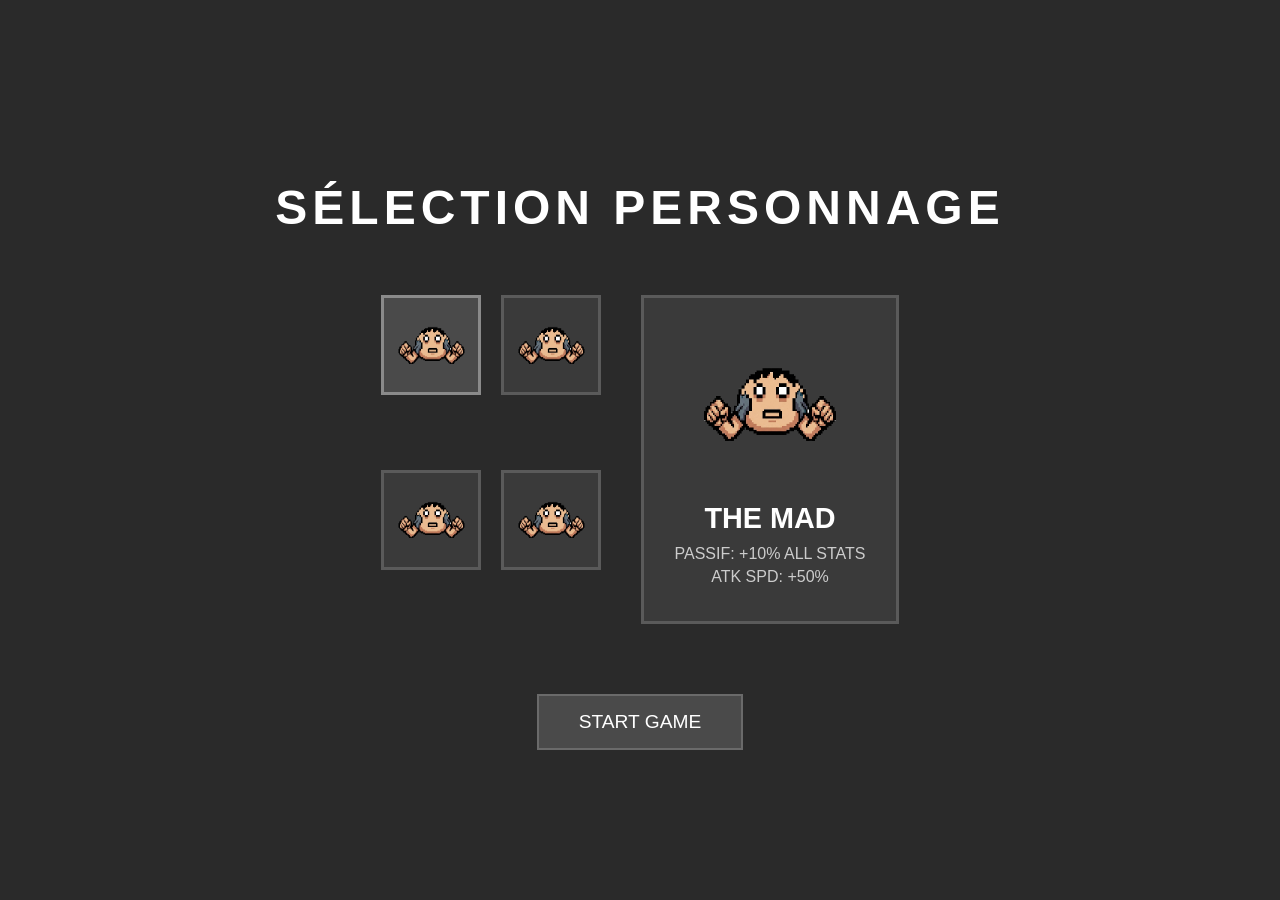
==== commit e096bc79: "**Brotato-like local multiplayer game implementation** - Implemented core game mechanics with automa" ====
--- a/index.html
+++ b/index.html
@@ -3,743 +3,130 @@
 <head>
     <meta charset="UTF-8">
     <meta name="viewport" content="width=device-width, initial-scale=1.0">
-    <title>Tower Defense Médiéval</title>
-    <style>
-        * {
-            margin: 0;
-            padding: 0;
-            box-sizing: border-box;
-        }
-
-        body {
-            font-family: 'Georgia', serif;
-            background: linear-gradient(135deg, #2d5a27 0%, #1e3c1a 100%);
-            display: flex;
-            justify-content: center;
-            align-items: center;
-            min-height: 100vh;
-            overflow: hidden;
-        }
-
-        .game-container {
-            background: rgba(0, 0, 0, 0.7);
-            border-radius: 15px;
-            padding: 20px;
-            box-shadow: 0 10px 30px rgba(0, 0, 0, 0.5);
-        }
-
-        h1 {
-            color: #ffd700;
-            text-align: center;
-            margin-bottom: 15px;
-            text-shadow: 2px 2px 4px rgba(0, 0, 0, 0.8);
-            font-size: 2em;
-        }
-
-        .stats {
-            display: flex;
-            justify-content: space-around;
-            margin-bottom: 15px;
-            color: #fff;
-            font-size: 1.2em;
-        }
-
-        .stat-item {
-            background: rgba(139, 69, 19, 0.8);
-            padding: 8px 15px;
-            border-radius: 8px;
-            border: 2px solid #8b4513;
-        }
-
-        #gameCanvas {
-            border: 4px solid #8b4513;
-            border-radius: 8px;
-            background: #4a7c23;
-            cursor: crosshair;
-        }
-
-        .controls {
-            display: flex;
-            justify-content: center;
-            gap: 15px;
-            margin-top: 15px;
-        }
-
-        .tower-btn {
-            background: linear-gradient(180deg, #8b4513 0%, #5a2d0c 100%);
-            color: #ffd700;
-            border: 2px solid #cd853f;
-            padding: 10px 20px;
-            border-radius: 8px;
-            cursor: pointer;
-            font-family: 'Georgia', serif;
-            font-size: 1em;
-            transition: all 0.3s;
-        }
-
-        .tower-btn:hover {
-            background: linear-gradient(180deg, #a0522d 0%, #6b3510 100%);
-            transform: translateY(-2px);
-        }
-
-        .tower-btn.selected {
-            background: linear-gradient(180deg, #ffd700 0%, #b8860b 100%);
-            color: #2d5a27;
-        }
-
-        .game-over {
-            position: absolute;
-            top: 50%;
-            left: 50%;
-            transform: translate(-50%, -50%);
-            background: rgba(0, 0, 0, 0.9);
-            padding: 40px;
-            border-radius: 15px;
-            border: 3px solid #ffd700;
-            text-align: center;
-            color: #fff;
-            display: none;
-            z-index: 100;
-        }
-
-        .game-over h2 {
-            color: #ff4444;
-            margin-bottom: 20px;
-        }
-
-        .restart-btn {
-            background: linear-gradient(180deg, #2d5a27 0%, #1e3c1a 100%);
-            color: #ffd700;
-            border: 2px solid #ffd700;
-            padding: 12px 30px;
-            border-radius: 8px;
-            cursor: pointer;
-            font-size: 1.2em;
-            font-family: 'Georgia', serif;
-        }
-
-        .restart-btn:hover {
-            background: linear-gradient(180deg, #3d6a37 0%, #2e4c2a 100%);
-        }
-    </style>
+    <title>Brotato-like - Multijoueur Local</title>
+    <link rel="stylesheet" href="style.css">
 </head>
 <body>
-    <div class="game-container">
-        <h1>🏰 Tower Defense Médiéval 🏰</h1>
-        
-        <div class="stats">
-            <div class="stat-item">❤️ Vies: <span id="lives">20</span></div>
-            <div class="stat-item">💰 Or: <span id="gold">100</span></div>
-            <div class="stat-item">🌊 Vague: <span id="wave">1</span></div>
+    <!-- Écran de sélection de personnages -->
+    <div id="characterSelectScreen" class="screen active">
+        <h1>SÉLECTION PERSONNAGE</h1>
+        <div class="character-select-container">
+            <div class="player-slots">
+                <!-- Les slots de joueurs seront générés par JS -->
+            </div>
+            <div class="character-info">
+                <div class="char-sprite-small">
+                    <img src="sprites/The mad/themad.png" alt="The Mad">
+                </div>
+                <div class="char-description">
+                    <h2>THE MAD</h2>
+                    <p>PASSIF: +10% ALL STATS</p>
+                    <p>ATK SPD: +50%</p>
+                </div>
+            </div>
         </div>
-
-        <canvas id="gameCanvas" width="800" height="600"></canvas>
-
-        <div class="controls">
-            <button class="tower-btn selected" data-tower="archer">🏹 Archer (50💰)</button>
-            <button class="tower-btn" data-tower="knight">⚔️ Chevalier (80💰)</button>
-            <button class="tower-btn" data-tower="mage">🔮 Mage (120💰)</button>
+        <div class="start-btn-container">
+            <button id="startGameBtn">START GAME</button>
         </div>
     </div>
 
-    <div class="game-over" id="gameOver">
-        <h2>Game Over!</h2>
-        <p>Vous avez survécu à <span id="finalWave">0</span> vagues</p>
-        <br>
-        <button class="restart-btn" onclick="restartGame()">Rejouer</button>
+    <!-- Menu entre les vagues -->
+    <div id="waveMenuScreen" class="screen">
+        <h1>WAVE COMPLETE</h1>
+        <div class="wave-timer-display">WAVE: <span id="waveMenuWaveNum">1</span>/10</div>
+        
+        <div class="menu-tabs">
+            <button class="tab-btn active" data-tab="stats">STATS UPGRADE</button>
+            <button class="tab-btn" data-tab="character">CHARACTER INFO</button>
+        </div>
+        
+        <div class="menu-content">
+            <!-- Onglet Stats -->
+            <div class="tab-content active" id="statsTab">
+                <div class="upgrade-container">
+                    <h3>CHOOSE UPGRADE</h3>
+                    <div class="upgrade-options">
+                        <div class="upgrade-option" data-stat="pv">
+                            <img src="sprites/hud/stats/PV.png" alt="PV">
+                            <span>+2 HP</span>
+                        </div>
+                        <div class="upgrade-option" data-stat="damage">
+                            <img src="sprites/hud/stats/damage.png" alt="DMG">
+                            <span>+1 DMG</span>
+                        </div>
+                        <div class="upgrade-option" data-stat="as">
+                            <img src="sprites/hud/stats/as.png" alt="AS">
+                            <span>+5% ATK SPD</span>
+                        </div>
+                        <div class="upgrade-option" data-stat="magic">
+                            <img src="sprites/hud/stats/Magiquedamage.png" alt="MAGIC">
+                            <span>+1 MAGIC DMG</span>
+                        </div>
+                        <div class="upgrade-option" data-stat="resistance">
+                            <img src="sprites/hud/stats/resistance.png" alt="RES">
+                            <span>+2% RES</span>
+                        </div>
+                        <div class="upgrade-option" data-stat="crit">
+                            <img src="sprites/hud/stats/crit.png" alt="CRIT">
+                            <span>+1% CRIT</span>
+                        </div>
+                    </div>
+                </div>
+            </div>
+            
+            <!-- Onglet Character -->
+            <div class="tab-content" id="characterTab">
+                <div class="character-stats-display">
+                    <img src="sprites/The mad/themad.png" alt="Character">
+                    <div class="stats-list">
+                        <div class="stat-item">
+                            <img src="sprites/hud/stats/PV.png" alt="PV">
+                            <span id="playerHPDisplay">10</span>
+                        </div>
+                        <div class="stat-item">
+                            <img src="sprites/hud/stats/damage.png" alt="DMG">
+                            <span id="playerDmgDisplay">5</span>
+                        </div>
+                        <div class="stat-item">
+                            <img src="sprites/hud/stats/as.png" alt="AS">
+                            <span id="playerASDisplay">0%</span>
+                        </div>
+                        <div class="stat-item">
+                            <img src="sprites/hud/stats/crit.png" alt="CRIT">
+                            <span id="playerCritDisplay">0%</span>
+                        </div>
+                        <div class="stat-item">
+                            <img src="sprites/hud/stats/resistance.png" alt="RES">
+                            <span id="playerResDisplay">0%</span>
+                        </div>
+                    </div>
+                </div>
+            </div>
+        </div>
+        
+        <button id="nextWaveBtn">NEXT WAVE</button>
     </div>
 
-    <script>
-        const canvas = document.getElementById('gameCanvas');
-        const ctx = canvas.getContext('2d');
+    <!-- Écran de jeu -->
+    <div id="gameScreen" class="screen">
+        <canvas id="gameCanvas"></canvas>
+        
+        <!-- HUD -->
+        <div id="hud">
+            <div id="waveTimer">WAVE: 1/10 | TIME: 60s</div>
+            <div id="playerHUDs">
+                <!-- Player HUDs générés par JS -->
+            </div>
+        </div>
+    </div>
 
-        // Game state
-        let lives = 20;
-        let gold = 100;
-        let wave = 1;
-        let selectedTower = 'archer';
-        let gameOver = false;
+    <!-- Écran de fin -->
+    <div id="endScreen" class="screen">
+        <h1 id="endTitle">GAME OVER</h1>
+        <div id="endStats"></div>
+        <button id="restartBtn">RESTART</button>
+    </div>
 
-        // Path definition (waypoints for enemies)
-        const path = [
-            { x: 0, y: 100 },
-            { x: 150, y: 100 },
-            { x: 150, y: 300 },
-            { x: 400, y: 300 },
-            { x: 400, y: 150 },
-            { x: 650, y: 150 },
-            { x: 650, y: 450 },
-            { x: 800, y: 450 }
-        ];
-
-        // Game objects
-        const towers = [];
-        const enemies = [];
-        const projectiles = [];
-        const particles = [];
-
-        // Tower types
-        const towerTypes = {
-            archer: { 
-                cost: 50, 
-                damage: 25, 
-                range: 150, 
-                fireRate: 1000, 
-                color: '#8b4513',
-                symbol: '🏹'
-            },
-            knight: { 
-                cost: 80, 
-                damage: 40, 
-                range: 100, 
-                fireRate: 1500, 
-                color: '#708090',
-                symbol: '⚔️'
-            },
-            mage: { 
-                cost: 120, 
-                damage: 60, 
-                range: 200, 
-                fireRate: 2000, 
-                color: '#9370db',
-                symbol: '🔮'
-            }
-        };
-
-        // Enemy types by wave
-        function getEnemyType(waveNum) {
-            if (waveNum < 3) return { health: 50, speed: 1.5, reward: 15, color: '#8b0000', symbol: '👺' };
-            if (waveNum < 6) return { health: 80, speed: 1.8, reward: 20, color: '#4b0082', symbol: '👹' };
-            if (waveNum < 10) return { health: 120, speed: 2.0, reward: 30, color: '#2f4f4f', symbol: '💀' };
-            return { health: 200, speed: 2.5, reward: 50, color: '#000000', symbol: '🐉' };
-        }
-
-        // Draw grass texture
-        function drawGrass() {
-            // Base grass color
-            ctx.fillStyle = '#4a7c23';
-            ctx.fillRect(0, 0, canvas.width, canvas.height);
-
-            // Add grass texture
-            for (let i = 0; i < 1000; i++) {
-                const x = Math.random() * canvas.width;
-                const y = Math.random() * canvas.height;
-                const shade = Math.random() > 0.5 ? '#5a8c33' : '#3a6c13';
-                ctx.fillStyle = shade;
-                ctx.fillRect(x, y, 2, 2);
-            }
-        }
-
-        // Draw path
-        function drawPath() {
-            ctx.strokeStyle = '#8b7355';
-            ctx.lineWidth = 40;
-            ctx.lineCap = 'round';
-            ctx.lineJoin = 'round';
-            
-            ctx.beginPath();
-            ctx.moveTo(path[0].x, path[0].y);
-            for (let i = 1; i < path.length; i++) {
-                ctx.lineTo(path[i].x, path[i].y);
-            }
-            ctx.stroke();
-
-            // Path edges
-            ctx.strokeStyle = '#6b5344';
-            ctx.lineWidth = 44;
-            ctx.globalAlpha = 0.3;
-            ctx.stroke();
-            ctx.globalAlpha = 1.0;
-
-            // Path details (dirt texture)
-            ctx.fillStyle = '#9b8365';
-            for (let i = 0; i < 200; i++) {
-                const t = Math.random();
-                let x, y;
-                
-                // Find segment
-                let totalLength = 0;
-                const segmentLengths = [];
-                for (let i = 0; i < path.length - 1; i++) {
-                    const dx = path[i + 1].x - path[i].x;
-                    const dy = path[i + 1].y - path[i].y;
-                    segmentLengths.push(Math.sqrt(dx * dx + dy * dy));
-                    totalLength += segmentLengths[i];
-                }
-                
-                const targetDist = t * totalLength;
-                let currentDist = 0;
-                let segmentIndex = 0;
-                
-                for (let i = 0; i < segmentLengths.length; i++) {
-                    if (currentDist + segmentLengths[i] >= targetDist) {
-                        segmentIndex = i;
-                        break;
-                    }
-                    currentDist += segmentLengths[i];
-                }
-                
-                const segmentT = (targetDist - currentDist) / segmentLengths[segmentIndex];
-                const dx = path[segmentIndex + 1].x - path[segmentIndex].x;
-                const dy = path[segmentIndex + 1].y - path[segmentIndex].y;
-                x = path[segmentIndex].x + dx * segmentT;
-                y = path[segmentIndex].y + dy * segmentT;
-                
-                // Add some randomness perpendicular to path
-                const perpX = -dy / segmentLengths[segmentIndex] * (Math.random() - 0.5) * 30;
-                const perpY = dx / segmentLengths[segmentIndex] * (Math.random() - 0.5) * 30;
-                
-                ctx.fillRect(x + perpX, y + perpY, 3, 3);
-            }
-        }
-
-        // Draw tower
-        function drawTower(tower) {
-            const type = towerTypes[tower.type];
-            
-            // Tower base
-            ctx.fillStyle = type.color;
-            ctx.beginPath();
-            ctx.arc(tower.x, tower.y, 25, 0, Math.PI * 2);
-            ctx.fill();
-            
-            // Tower border
-            ctx.strokeStyle = '#ffd700';
-            ctx.lineWidth = 3;
-            ctx.stroke();
-            
-            // Tower symbol
-            ctx.fillStyle = '#fff';
-            ctx.font = '20px Arial';
-            ctx.textAlign = 'center';
-            ctx.textBaseline = 'middle';
-            ctx.fillText(type.symbol, tower.x, tower.y);
-            
-            // Range indicator (when hovering)
-            if (tower === hoveredTower) {
-                ctx.strokeStyle = 'rgba(255, 255, 255, 0.5)';
-                ctx.lineWidth = 2;
-                ctx.beginPath();
-                ctx.arc(tower.x, tower.y, type.range, 0, Math.PI * 2);
-                ctx.stroke();
-            }
-        }
-
-        // Draw enemy
-        function drawEnemy(enemy) {
-            // Enemy body
-            ctx.fillStyle = enemy.type.color;
-            ctx.beginPath();
-            ctx.arc(enemy.x, enemy.y, 15, 0, Math.PI * 2);
-            ctx.fill();
-            
-            // Enemy border
-            ctx.strokeStyle = '#000';
-            ctx.lineWidth = 2;
-            ctx.stroke();
-            
-            // Enemy symbol
-            ctx.fillStyle = '#fff';
-            ctx.font = '16px Arial';
-            ctx.textAlign = 'center';
-            ctx.textBaseline = 'middle';
-            ctx.fillText(enemy.type.symbol, enemy.x, enemy.y);
-            
-            // Health bar
-            const healthPercent = enemy.health / enemy.maxHealth;
-            ctx.fillStyle = '#ff0000';
-            ctx.fillRect(enemy.x - 15, enemy.y - 25, 30, 5);
-            ctx.fillStyle = '#00ff00';
-            ctx.fillRect(enemy.x - 15, enemy.y - 25, 30 * healthPercent, 5);
-        }
-
-        // Draw projectile
-        function drawProjectile(projectile) {
-            ctx.fillStyle = projectile.color;
-            ctx.beginPath();
-            ctx.arc(projectile.x, projectile.y, 6, 0, Math.PI * 2);
-            ctx.fill();
-            
-            // Trail effect
-            ctx.fillStyle = 'rgba(255, 255, 255, 0.5)';
-            ctx.beginPath();
-            ctx.arc(projectile.x - projectile.vx * 2, projectile.y - projectile.vy * 2, 4, 0, Math.PI * 2);
-            ctx.fill();
-        }
-
-        // Draw particle
-        function drawParticle(particle) {
-            ctx.fillStyle = particle.color;
-            ctx.globalAlpha = particle.life;
-            ctx.beginPath();
-            ctx.arc(particle.x, particle.y, particle.size, 0, Math.PI * 2);
-            ctx.fill();
-            ctx.globalAlpha = 1.0;
-        }
-
-        // Spawn enemy
-        function spawnEnemy() {
-            const enemyType = getEnemyType(wave);
-            enemies.push({
-                x: path[0].x,
-                y: path[0].y,
-                waypointIndex: 1,
-                health: enemyType.health + (wave * 10),
-                maxHealth: enemyType.health + (wave * 10),
-                speed: enemyType.speed,
-                type: enemyType,
-                reward: enemyType.reward
-            });
-        }
-
-        // Update enemies
-        function updateEnemies() {
-            for (let i = enemies.length - 1; i >= 0; i--) {
-                const enemy = enemies[i];
-                const target = path[enemy.waypointIndex];
-                const dx = target.x - enemy.x;
-                const dy = target.y - enemy.y;
-                const distance = Math.sqrt(dx * dx + dy * dy);
-                
-                if (distance < enemy.speed) {
-                    enemy.waypointIndex++;
-                    if (enemy.waypointIndex >= path.length) {
-                        // Enemy reached the end
-                        lives--;
-                        document.getElementById('lives').textContent = lives;
-                        enemies.splice(i, 1);
-                        
-                        if (lives <= 0) {
-                            endGame();
-                        }
-                        continue;
-                    }
-                } else {
-                    // Move towards next waypoint
-                    enemy.x += (dx / distance) * enemy.speed;
-                    enemy.y += (dy / distance) * enemy.speed;
-                }
-            }
-        }
-
-        // Update towers
-        function updateTowers() {
-            const now = Date.now();
-            
-            towers.forEach(tower => {
-                if (now - tower.lastFire >= tower.fireRate) {
-                    // Find target
-                    let target = null;
-                    let minDistance = Infinity;
-                    
-                    enemies.forEach(enemy => {
-                        const dx = enemy.x - tower.x;
-                        const dy = enemy.y - tower.y;
-                        const distance = Math.sqrt(dx * dx + dy * dy);
-                        
-                        if (distance <= tower.range && distance < minDistance) {
-                            minDistance = distance;
-                            target = enemy;
-                        }
-                    });
-                    
-                    if (target) {
-                        // Fire projectile
-                        const dx = target.x - tower.x;
-                        const dy = target.y - tower.y;
-                        const distance = Math.sqrt(dx * dx + dy * dy);
-                        const speed = 8;
-                        
-                        projectiles.push({
-                            x: tower.x,
-                            y: tower.y,
-                            vx: (dx / distance) * speed,
-                            vy: (dy / distance) * speed,
-                            damage: tower.damage,
-                            target: target,
-                            color: tower.type === 'mage' ? '#9370db' : '#ffd700'
-                        });
-                        
-                        tower.lastFire = now;
-                    }
-                }
-            });
-        }
-
-        // Update projectiles
-        function updateProjectiles() {
-            for (let i = projectiles.length - 1; i >= 0; i--) {
-                const projectile = projectiles[i];
-                projectile.x += projectile.vx;
-                projectile.y += projectile.vy;
-                
-                // Check collision with target
-                const dx = projectile.x - projectile.target.x;
-                const dy = projectile.y - projectile.target.y;
-                const distance = Math.sqrt(dx * dx + dy * dy);
-                
-                if (distance < 20 || 
-                    projectile.x < 0 || projectile.x > canvas.width ||
-                    projectile.y < 0 || projectile.y > canvas.height) {
-                    
-                    if (projectile.target && enemies.includes(projectile.target)) {
-                        projectile.target.health -= projectile.damage;
-                        
-                        // Create hit particles
-                        for (let j = 0; j < 5; j++) {
-                            particles.push({
-                                x: projectile.target.x,
-                                y: projectile.target.y,
-                                vx: (Math.random() - 0.5) * 4,
-                                vy: (Math.random() - 0.5) * 4,
-                                life: 1.0,
-                                color: projectile.color,
-                                size: Math.random() * 3 + 2
-                            });
-                        }
-                        
-                        if (projectile.target.health <= 0) {
-                            gold += projectile.target.reward;
-                            document.getElementById('gold').textContent = gold;
-                            
-                            // Death particles
-                            for (let j = 0; j < 10; j++) {
-                                particles.push({
-                                    x: projectile.target.x,
-                                    y: projectile.target.y,
-                                    vx: (Math.random() - 0.5) * 6,
-                                    vy: (Math.random() - 0.5) * 6,
-                                    life: 1.0,
-                                    color: projectile.target.type.color,
-                                    size: Math.random() * 4 + 3
-                                });
-                            }
-                            
-                            const index = enemies.indexOf(projectile.target);
-                            if (index > -1) {
-                                enemies.splice(index, 1);
-                            }
-                        }
-                    }
-                    
-                    projectiles.splice(i, 1);
-                }
-            }
-        }
-
-        // Update particles
-        function updateParticles() {
-            for (let i = particles.length - 1; i >= 0; i--) {
-                const particle = particles[i];
-                particle.x += particle.vx;
-                particle.y += particle.vy;
-                particle.life -= 0.05;
-                particle.vy += 0.1; // Gravity
-                
-                if (particle.life <= 0) {
-                    particles.splice(i, 1);
-                }
-            }
-        }
-
-        // Wave management
-        let waveInProgress = false;
-        let enemiesToSpawn = 0;
-        let spawnTimer = 0;
-
-        function startWave() {
-            if (!waveInProgress) {
-                waveInProgress = true;
-                enemiesToSpawn = 5 + wave * 2;
-                spawnTimer = 0;
-            }
-        }
-
-        function updateWave() {
-            if (waveInProgress && enemiesToSpawn > 0) {
-                spawnTimer++;
-                if (spawnTimer >= 60) { // Spawn every second (at 60 FPS)
-                    spawnEnemy();
-                    enemiesToSpawn--;
-                    spawnTimer = 0;
-                }
-            } else if (waveInProgress && enemiesToSpawn === 0 && enemies.length === 0) {
-                // Wave complete
-                waveInProgress = false;
-                wave++;
-                document.getElementById('wave').textContent = wave;
-                
-                // Bonus gold for completing wave
-                gold += 25;
-                document.getElementById('gold').textContent = gold;
-                
-                setTimeout(startWave, 2000); // Start next wave after 2 seconds
-            }
-        }
-
-        // Mouse interaction
-        let mouseX = 0;
-        let mouseY = 0;
-        let hoveredTower = null;
-
-        canvas.addEventListener('mousemove', (e) => {
-            const rect = canvas.getBoundingClientRect();
-            mouseX = e.clientX - rect.left;
-            mouseY = e.clientY - rect.top;
-            
-            // Check if hovering over a tower
-            hoveredTower = null;
-            towers.forEach(tower => {
-                const dx = mouseX - tower.x;
-                const dy = mouseY - tower.y;
-                if (Math.sqrt(dx * dx + dy * dy) < 25) {
-                    hoveredTower = tower;
-                }
-            });
-        });
-
-        canvas.addEventListener('click', (e) => {
-            if (gameOver) return;
-            
-            const rect = canvas.getBoundingClientRect();
-            const x = e.clientX - rect.left;
-            const y = e.clientY - rect.top;
-            
-            // Check if clicking on valid placement spot
-            const towerType = towerTypes[selectedTower];
-            
-            if (gold >= towerType.cost) {
-                // Check if position is on path
-                let onPath = false;
-                for (let i = 0; i < path.length - 1; i++) {
-                    const p1 = path[i];
-                    const p2 = path[i + 1];
-                    
-                    // Distance from point to line segment
-                    const dx = p2.x - p1.x;
-                    const dy = p2.y - p1.y;
-                    const length = Math.sqrt(dx * dx + dy * dy);
-                    
-                    if (length === 0) continue;
-                    
-                    const t = Math.max(0, Math.min(1, ((x - p1.x) * dx + (y - p1.y) * dy) / (length * length)));
-                    const projX = p1.x + t * dx;
-                    const projY = p1.y + t * dy;
-                    
-                    const distToPath = Math.sqrt((x - projX) ** 2 + (y - projY) ** 2);
-                    
-                    if (distToPath < 35) { // Path width
-                        onPath = true;
-                        break;
-                    }
-                }
-                
-                if (onPath) {
-                    alert("Cannot place tower on the path!");
-                    return;
-                }
-                
-                // Check if too close to other towers
-                let tooClose = false;
-                towers.forEach(tower => {
-                    const dx = x - tower.x;
-                    const dy = y - tower.y;
-                    if (Math.sqrt(dx * dx + dy * dy) < 60) {
-                        tooClose = true;
-                    }
-                });
-                
-                if (tooClose) {
-                    alert("Cannot place tower too close to another tower!");
-                    return;
-                }
-                
-                // Place tower
-                towers.push({
-                    x: x,
-                    y: y,
-                    type: selectedTower,
-                    damage: towerType.damage,
-                    range: towerType.range,
-                    fireRate: towerType.fireRate,
-                    lastFire: 0
-                });
-                
-                gold -= towerType.cost;
-                document.getElementById('gold').textContent = gold;
-            } else {
-                alert("Not enough gold!");
-            }
-        });
-
-        // Tower selection
-        document.querySelectorAll('.tower-btn').forEach(btn => {
-            btn.addEventListener('click', () => {
-                document.querySelectorAll('.tower-btn').forEach(b => b.classList.remove('selected'));
-                btn.classList.add('selected');
-                selectedTower = btn.dataset.tower;
-            });
-        });
-
-        // End game
-        function endGame() {
-            gameOver = true;
-            document.getElementById('finalWave').textContent = wave - 1;
-            document.getElementById('gameOver').style.display = 'block';
-        }
-
-        // Restart game
-        function restartGame() {
-            lives = 20;
-            gold = 100;
-            wave = 1;
-            gameOver = false;
-            waveInProgress = false;
-            enemiesToSpawn = 0;
-            
-            towers.length = 0;
-            enemies.length = 0;
-            projectiles.length = 0;
-            particles.length = 0;
-            
-            document.getElementById('lives').textContent = lives;
-            document.getElementById('gold').textContent = gold;
-            document.getElementById('wave').textContent = wave;
-            document.getElementById('gameOver').style.display = 'none';
-            
-            startWave();
-        }
-
-        // Game loop
-        function gameLoop() {
-            if (!gameOver) {
-                // Clear canvas
-                ctx.clearRect(0, 0, canvas.width, canvas.height);
-                
-                // Draw game elements
-                drawGrass();
-                drawPath();
-                
-                // Update game logic
-                updateEnemies();
-                updateTowers();
-                updateProjectiles();
-                updateParticles();
-                updateWave();
-                
-                // Draw game objects
-                towers.forEach(drawTower);
-                enemies.forEach(drawEnemy);
-                projectiles.forEach(drawProjectile);
-                particles.forEach(drawParticle);
-            }
-            
-            requestAnimationFrame(gameLoop);
-        }
-
-        // Start game
-        startWave();
-        gameLoop();
-    </script>
+    <script src="game.js"></script>
 </body>
 </html>
--- a/style.css
+++ b/style.css
@@ -0,0 +1,356 @@
+/* Reset et styles de base */
+* {
+    margin: 0;
+    padding: 0;
+    box-sizing: border-box;
+}
+
+body {
+    font-family: 'Arial', sans-serif;
+    background-color: #1a1a1a;
+    color: white;
+    overflow: hidden;
+}
+
+.screen {
+    display: none;
+    position: fixed;
+    top: 0;
+    left: 0;
+    width: 100%;
+    height: 100%;
+    background-color: #2a2a2a;
+    z-index: 1;
+}
+
+.screen.active {
+    display: flex;
+    flex-direction: column;
+    justify-content: center;
+    align-items: center;
+}
+
+h1 {
+    font-size: 3em;
+    margin-bottom: 20px;
+    text-transform: uppercase;
+    letter-spacing: 5px;
+}
+
+button {
+    padding: 15px 40px;
+    font-size: 1.2em;
+    background-color: #4a4a4a;
+    color: white;
+    border: 2px solid #6a6a6a;
+    cursor: pointer;
+    text-transform: uppercase;
+    transition: all 0.3s;
+}
+
+button:hover {
+    background-color: #6a6a6a;
+    border-color: #8a8a8a;
+}
+
+/* Character Select Screen */
+#characterSelectScreen h1 {
+    margin-top: 30px;
+}
+
+.character-select-container {
+    display: flex;
+    gap: 40px;
+    margin: 40px;
+}
+
+.player-slots {
+    display: grid;
+    grid-template-columns: repeat(2, 1fr);
+    gap: 20px;
+}
+
+.player-slot {
+    width: 100px;
+    height: 100px;
+    background-color: #3a3a3a;
+    border: 3px solid #5a5a5a;
+    display: flex;
+    justify-content: center;
+    align-items: center;
+    cursor: pointer;
+    transition: all 0.3s;
+}
+
+.player-slot:hover, .player-slot.selected {
+    border-color: #8a8a8a;
+    background-color: #4a4a4a;
+}
+
+.player-slot img {
+    width: 80%;
+    height: 80%;
+    object-fit: contain;
+}
+
+.character-info {
+    display: flex;
+    flex-direction: column;
+    align-items: center;
+    gap: 20px;
+    background-color: #3a3a3a;
+    padding: 30px;
+    border: 3px solid #5a5a5a;
+}
+
+.char-sprite-small img {
+    width: 150px;
+    height: 150px;
+    object-fit: contain;
+}
+
+.char-description {
+    text-align: center;
+}
+
+.char-description h2 {
+    font-size: 1.8em;
+    margin-bottom: 10px;
+    text-transform: uppercase;
+}
+
+.char-description p {
+    font-size: 1em;
+    margin: 5px 0;
+    color: #ccc;
+}
+
+.start-btn-container {
+    margin-top: 30px;
+}
+
+/* Wave Menu Screen */
+#waveMenuScreen {
+    background-color: rgba(0, 0, 0, 0.9);
+}
+
+.wave-timer-display {
+    font-size: 1.5em;
+    margin-bottom: 20px;
+}
+
+.menu-tabs {
+    display: flex;
+    gap: 20px;
+    margin-bottom: 30px;
+}
+
+.tab-btn {
+    padding: 10px 30px;
+    font-size: 1em;
+}
+
+.tab-btn.active {
+    background-color: #6a6a6a;
+    border-color: #8a8a8a;
+}
+
+.menu-content {
+    background-color: #3a3a3a;
+    padding: 30px;
+    border: 3px solid #5a5a5a;
+    min-width: 600px;
+    min-height: 400px;
+}
+
+.tab-content {
+    display: none;
+}
+
+.tab-content.active {
+    display: block;
+}
+
+.upgrade-options {
+    display: grid;
+    grid-template-columns: repeat(3, 1fr);
+    gap: 20px;
+    margin-top: 20px;
+}
+
+.upgrade-option {
+    background-color: #4a4a4a;
+    border: 2px solid #5a5a5a;
+    padding: 20px;
+    display: flex;
+    flex-direction: column;
+    align-items: center;
+    gap: 10px;
+    cursor: pointer;
+    transition: all 0.3s;
+}
+
+.upgrade-option:hover {
+    border-color: #8a8a8a;
+    background-color: #5a5a5a;
+}
+
+.upgrade-option img {
+    width: 60px;
+    height: 60px;
+    object-fit: contain;
+}
+
+.upgrade-option span {
+    font-size: 0.9em;
+    text-transform: uppercase;
+}
+
+.character-stats-display {
+    display: flex;
+    gap: 30px;
+    align-items: center;
+}
+
+.character-stats-display img {
+    width: 150px;
+    height: 150px;
+    object-fit: contain;
+}
+
+.stats-list {
+    display: flex;
+    flex-direction: column;
+    gap: 15px;
+}
+
+.stat-item {
+    display: flex;
+    align-items: center;
+    gap: 15px;
+    font-size: 1.2em;
+}
+
+.stat-item img {
+    width: 40px;
+    height: 40px;
+    object-fit: contain;
+}
+
+#nextWaveBtn {
+    margin-top: 30px;
+}
+
+/* Game Screen */
+#gameScreen {
+    background-color: #808080; /* Gris sobre comme demandé */
+    display: none;
+}
+
+#gameScreen.active {
+    display: block;
+}
+
+#gameCanvas {
+    display: block;
+    margin: 0 auto;
+    background-color: #808080;
+}
+
+#hud {
+    position: absolute;
+    top: 0;
+    left: 0;
+    width: 100%;
+    padding: 20px;
+    pointer-events: none;
+}
+
+#waveTimer {
+    position: absolute;
+    top: 20px;
+    left: 50%;
+    transform: translateX(-50%);
+    font-size: 2em;
+    font-weight: bold;
+    text-shadow: 2px 2px 4px rgba(0, 0, 0, 0.5);
+    text-transform: uppercase;
+}
+
+#playerHUDs {
+    position: absolute;
+    bottom: 20px;
+    left: 20px;
+    display: flex;
+    gap: 20px;
+}
+
+.player-hud {
+    background-color: rgba(0, 0, 0, 0.7);
+    padding: 15px;
+    border-radius: 10px;
+    min-width: 200px;
+}
+
+.player-hud-name {
+    font-size: 1.2em;
+    margin-bottom: 10px;
+    text-transform: uppercase;
+}
+
+.player-hud-stats {
+    display: flex;
+    flex-direction: column;
+    gap: 5px;
+}
+
+.player-hud-stat {
+    display: flex;
+    align-items: center;
+    gap: 10px;
+    font-size: 0.9em;
+}
+
+.player-hud-stat img {
+    width: 25px;
+    height: 25px;
+    object-fit: contain;
+}
+
+.hp-bar-container {
+    width: 100%;
+    height: 20px;
+    background-color: #3a3a3a;
+    border-radius: 10px;
+    overflow: hidden;
+    margin-top: 10px;
+}
+
+.hp-bar {
+    height: 100%;
+    background-color: #e74c3c;
+    transition: width 0.3s;
+}
+
+/* End Screen */
+#endStats {
+    margin: 30px;
+    text-align: center;
+    font-size: 1.2em;
+}
+
+#restartBtn {
+    margin-top: 30px;
+}
+
+/* Responsive */
+@media (max-width: 768px) {
+    .character-select-container {
+        flex-direction: column;
+        align-items: center;
+    }
+    
+    .upgrade-options {
+        grid-template-columns: repeat(2, 1fr);
+    }
+}
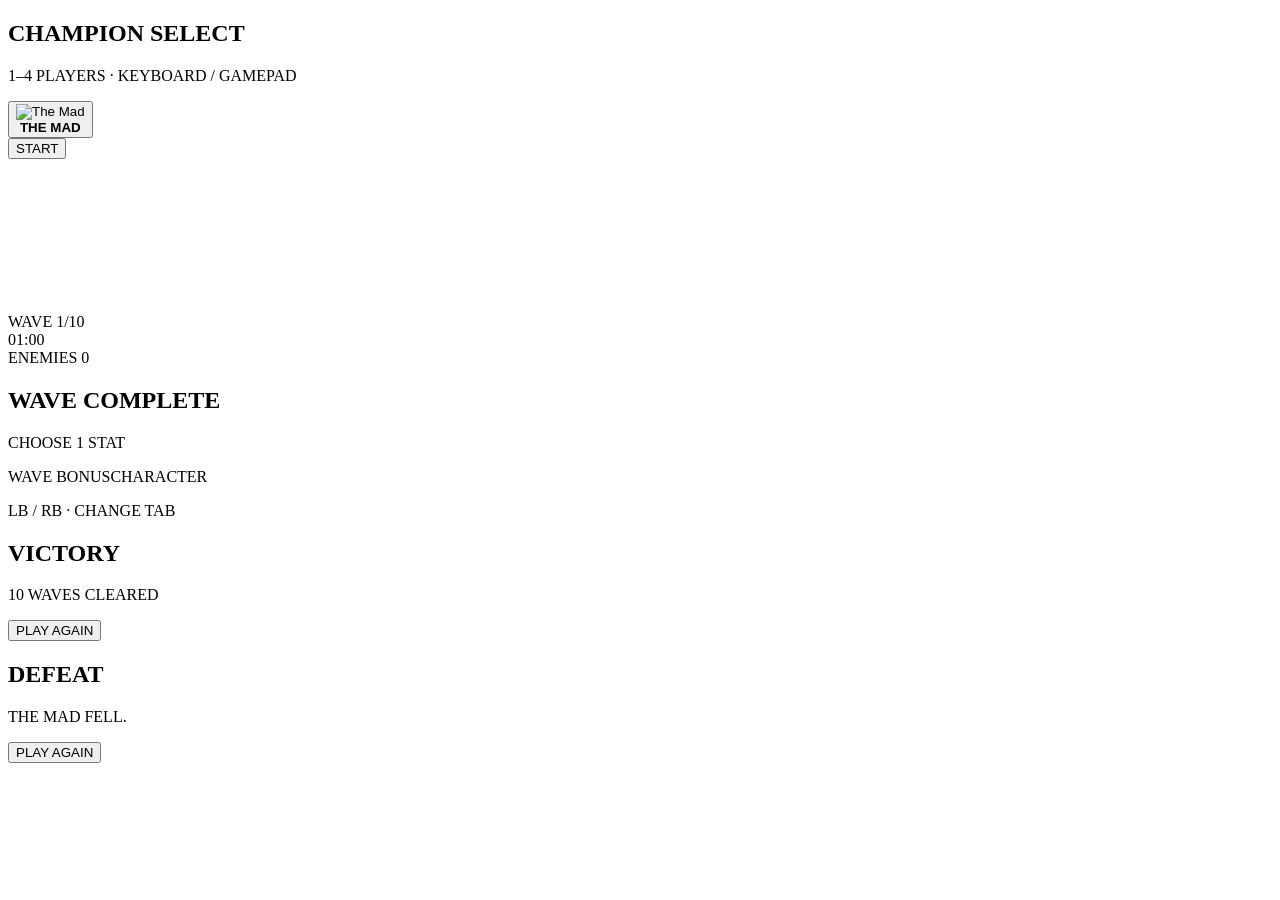
==== commit acf7947a: "Add game HTML shell" ====
--- a/index.html
+++ b/index.html
@@ -1,132 +1,55 @@
-<!DOCTYPE html>
-<html lang="fr">
+<!doctype html>
+<html lang="en">
 <head>
-    <meta charset="UTF-8">
-    <meta name="viewport" content="width=device-width, initial-scale=1.0">
-    <title>Brotato-like - Multijoueur Local</title>
-    <link rel="stylesheet" href="style.css">
+  <meta charset="UTF-8">
+  <meta name="viewport" content="width=device-width,initial-scale=1.0,maximum-scale=1.0,user-scalable=no">
+  <title>THE MAD — Local Survivors</title>
+  <link rel="stylesheet" href="styles.css">
 </head>
 <body>
-    <!-- Écran de sélection de personnages -->
-    <div id="characterSelectScreen" class="screen active">
-        <h1>SÉLECTION PERSONNAGE</h1>
-        <div class="character-select-container">
-            <div class="player-slots">
-                <!-- Les slots de joueurs seront générés par JS -->
-            </div>
-            <div class="character-info">
-                <div class="char-sprite-small">
-                    <img src="sprites/The mad/themad.png" alt="The Mad">
-                </div>
-                <div class="char-description">
-                    <h2>THE MAD</h2>
-                    <p>PASSIF: +10% ALL STATS</p>
-                    <p>ATK SPD: +50%</p>
-                </div>
-            </div>
+  <main id="app">
+    <section id="screen-character" class="screen active">
+      <div class="panel character-panel">
+        <h1>CHAMPION SELECT</h1>
+        <p class="hint">1–4 PLAYERS · KEYBOARD / GAMEPAD</p>
+        <div class="champion-row">
+          <button id="champion-card" class="champion-card selected" type="button">
+            <div class="sprite-frame"><img id="champion-preview" alt="The Mad"></div>
+            <strong>THE MAD</strong>
+          </button>
         </div>
-        <div class="start-btn-container">
-            <button id="startGameBtn">START GAME</button>
+        <div id="player-slots" class="player-slots"></div>
+        <button id="start-btn" class="primary" type="button">START</button>
+      </div>
+    </section>
+
+    <section id="screen-game" class="screen">
+      <canvas id="game" aria-label="game"></canvas>
+      <div id="hud" class="hud">
+        <div class="topbar">
+          <div id="wave">WAVE 1/10</div>
+          <div id="timer">01:00</div>
+          <div id="alive">ENEMIES 0</div>
         </div>
-    </div>
+        <div id="player-hud" class="player-hud"></div>
+      </div>
+    </section>
 
-    <!-- Menu entre les vagues -->
-    <div id="waveMenuScreen" class="screen">
-        <h1>WAVE COMPLETE</h1>
-        <div class="wave-timer-display">WAVE: <span id="waveMenuWaveNum">1</span>/10</div>
-        
-        <div class="menu-tabs">
-            <button class="tab-btn active" data-tab="stats">STATS UPGRADE</button>
-            <button class="tab-btn" data-tab="character">CHARACTER INFO</button>
+    <section id="screen-upgrade" class="screen overlay-screen">
+      <div class="panel upgrade-panel">
+        <div class="upgrade-head">
+          <h2>WAVE COMPLETE</h2>
+          <p>CHOOSE 1 STAT</p>
+          <div class="tabs"><span id="tab-wave" class="tab active">WAVE BONUS</span><span id="tab-character" class="tab">CHARACTER</span></div>
         </div>
-        
-        <div class="menu-content">
-            <!-- Onglet Stats -->
-            <div class="tab-content active" id="statsTab">
-                <div class="upgrade-container">
-                    <h3>CHOOSE UPGRADE</h3>
-                    <div class="upgrade-options">
-                        <div class="upgrade-option" data-stat="pv">
-                            <img src="sprites/hud/stats/PV.png" alt="PV">
-                            <span>+2 HP</span>
-                        </div>
-                        <div class="upgrade-option" data-stat="damage">
-                            <img src="sprites/hud/stats/damage.png" alt="DMG">
-                            <span>+1 DMG</span>
-                        </div>
-                        <div class="upgrade-option" data-stat="as">
-                            <img src="sprites/hud/stats/as.png" alt="AS">
-                            <span>+5% ATK SPD</span>
-                        </div>
-                        <div class="upgrade-option" data-stat="magic">
-                            <img src="sprites/hud/stats/Magiquedamage.png" alt="MAGIC">
-                            <span>+1 MAGIC DMG</span>
-                        </div>
-                        <div class="upgrade-option" data-stat="resistance">
-                            <img src="sprites/hud/stats/resistance.png" alt="RES">
-                            <span>+2% RES</span>
-                        </div>
-                        <div class="upgrade-option" data-stat="crit">
-                            <img src="sprites/hud/stats/crit.png" alt="CRIT">
-                            <span>+1% CRIT</span>
-                        </div>
-                    </div>
-                </div>
-            </div>
-            
-            <!-- Onglet Character -->
-            <div class="tab-content" id="characterTab">
-                <div class="character-stats-display">
-                    <img src="sprites/The mad/themad.png" alt="Character">
-                    <div class="stats-list">
-                        <div class="stat-item">
-                            <img src="sprites/hud/stats/PV.png" alt="PV">
-                            <span id="playerHPDisplay">10</span>
-                        </div>
-                        <div class="stat-item">
-                            <img src="sprites/hud/stats/damage.png" alt="DMG">
-                            <span id="playerDmgDisplay">5</span>
-                        </div>
-                        <div class="stat-item">
-                            <img src="sprites/hud/stats/as.png" alt="AS">
-                            <span id="playerASDisplay">0%</span>
-                        </div>
-                        <div class="stat-item">
-                            <img src="sprites/hud/stats/crit.png" alt="CRIT">
-                            <span id="playerCritDisplay">0%</span>
-                        </div>
-                        <div class="stat-item">
-                            <img src="sprites/hud/stats/resistance.png" alt="RES">
-                            <span id="playerResDisplay">0%</span>
-                        </div>
-                    </div>
-                </div>
-            </div>
-        </div>
-        
-        <button id="nextWaveBtn">NEXT WAVE</button>
-    </div>
+        <div id="upgrade-grid" class="upgrade-grid"></div>
+        <p class="controller-hint">LB / RB · CHANGE TAB</p>
+      </div>
+    </section>
 
-    <!-- Écran de jeu -->
-    <div id="gameScreen" class="screen">
-        <canvas id="gameCanvas"></canvas>
-        
-        <!-- HUD -->
-        <div id="hud">
-            <div id="waveTimer">WAVE: 1/10 | TIME: 60s</div>
-            <div id="playerHUDs">
-                <!-- Player HUDs générés par JS -->
-            </div>
-        </div>
-    </div>
-
-    <!-- Écran de fin -->
-    <div id="endScreen" class="screen">
-        <h1 id="endTitle">GAME OVER</h1>
-        <div id="endStats"></div>
-        <button id="restartBtn">RESTART</button>
-    </div>
-
-    <script src="game.js"></script>
+    <section id="screen-win" class="screen overlay-screen"><div class="panel result"><h1>VICTORY</h1><p>10 WAVES CLEARED</p><button id="again-win" class="primary">PLAY AGAIN</button></div></section>
+    <section id="screen-lose" class="screen overlay-screen"><div class="panel result"><h1>DEFEAT</h1><p id="lose-text">THE MAD FELL.</p><button id="again-lose" class="primary">PLAY AGAIN</button></div></section>
+  </main>
+  <script src="game.js"></script>
 </body>
 </html>
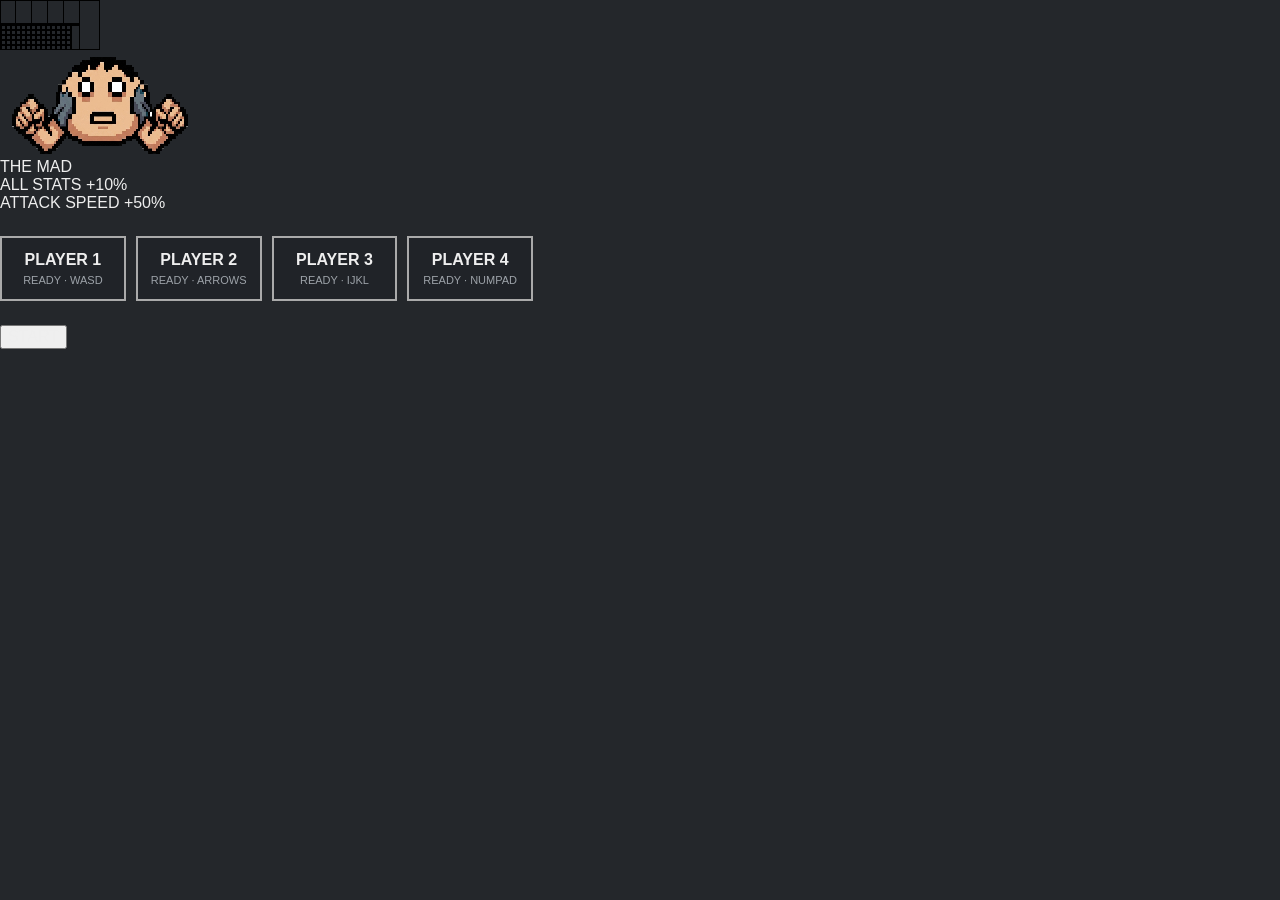
==== commit f69d7dbf: "Rebuild UI around provided menu sprites" ====
--- a/index.html
+++ b/index.html
@@ -1,55 +1,32 @@
 <!doctype html>
 <html lang="en">
-<head>
-  <meta charset="UTF-8">
-  <meta name="viewport" content="width=device-width,initial-scale=1.0,maximum-scale=1.0,user-scalable=no">
-  <title>THE MAD — Local Survivors</title>
-  <link rel="stylesheet" href="styles.css">
-</head>
+<head><meta charset="UTF-8"><meta name="viewport" content="width=device-width,initial-scale=1"><title>THE MAD</title><link rel="stylesheet" href="styles.css"></head>
 <body>
-  <main id="app">
-    <section id="screen-character" class="screen active">
-      <div class="panel character-panel">
-        <h1>CHAMPION SELECT</h1>
-        <p class="hint">1–4 PLAYERS · KEYBOARD / GAMEPAD</p>
-        <div class="champion-row">
-          <button id="champion-card" class="champion-card selected" type="button">
-            <div class="sprite-frame"><img id="champion-preview" alt="The Mad"></div>
-            <strong>THE MAD</strong>
-          </button>
-        </div>
-        <div id="player-slots" class="player-slots"></div>
-        <button id="start-btn" class="primary" type="button">START</button>
-      </div>
-    </section>
-
-    <section id="screen-game" class="screen">
-      <canvas id="game" aria-label="game"></canvas>
-      <div id="hud" class="hud">
-        <div class="topbar">
-          <div id="wave">WAVE 1/10</div>
-          <div id="timer">01:00</div>
-          <div id="alive">ENEMIES 0</div>
-        </div>
-        <div id="player-hud" class="player-hud"></div>
-      </div>
-    </section>
-
-    <section id="screen-upgrade" class="screen overlay-screen">
-      <div class="panel upgrade-panel">
-        <div class="upgrade-head">
-          <h2>WAVE COMPLETE</h2>
-          <p>CHOOSE 1 STAT</p>
-          <div class="tabs"><span id="tab-wave" class="tab active">WAVE BONUS</span><span id="tab-character" class="tab">CHARACTER</span></div>
-        </div>
-        <div id="upgrade-grid" class="upgrade-grid"></div>
-        <p class="controller-hint">LB / RB · CHANGE TAB</p>
-      </div>
-    </section>
-
-    <section id="screen-win" class="screen overlay-screen"><div class="panel result"><h1>VICTORY</h1><p>10 WAVES CLEARED</p><button id="again-win" class="primary">PLAY AGAIN</button></div></section>
-    <section id="screen-lose" class="screen overlay-screen"><div class="panel result"><h1>DEFEAT</h1><p id="lose-text">THE MAD FELL.</p><button id="again-lose" class="primary">PLAY AGAIN</button></div></section>
-  </main>
-  <script src="game.js"></script>
-</body>
-</html>
+<main>
+<section id="screen-character" class="screen active">
+  <div class="menu-art character-art">
+    <img class="menu-frame" src="sprites/hud/menu/selectiondepsersonnage.png" alt="">
+    <div class="character-ui">
+      <div class="champion-box"><img id="champion-preview" src="sprites/The mad/themad.png" alt="The Mad"></div>
+      <div class="champion-name">THE MAD</div>
+      <div class="passive">ALL STATS +10%<br>ATTACK SPEED +50%</div>
+    </div>
+    <div id="player-slots" class="player-slots"></div>
+    <button id="start-btn" class="start-button">START</button>
+  </div>
+</section>
+<section id="screen-game" class="screen"><canvas id="game"></canvas><div class="hud"><div class="topbar"><span id="wave">WAVE 1/10</span><b id="timer">01:00</b><span id="alive">ENEMIES 0</span></div><div id="player-hud" class="player-hud"></div></div></section>
+<section id="screen-upgrade" class="screen overlay-screen">
+ <div class="menu-art wave-art">
+   <img class="menu-frame" src="sprites/hud/menu/menuentrelesvagues.png" alt="">
+   <div class="upgrade-ui">
+    <div class="tabs"><button id="tab-wave" class="tab active">WAVE</button><button id="tab-character" class="tab">CHARACTER</button></div>
+    <div id="upgrade-grid" class="upgrade-grid"></div>
+    <div class="controller-hint">LB / RB · TAB</div>
+   </div>
+ </div>
+</section>
+<section id="screen-win" class="screen overlay-screen"><div class="result"><h1>VICTORY</h1><p>10 WAVES</p><button id="again-win" class="start-button">PLAY AGAIN</button></div></section>
+<section id="screen-lose" class="screen overlay-screen"><div class="result"><h1>DEFEAT</h1><p id="lose-text"></p><button id="again-lose" class="start-button">PLAY AGAIN</button></div></section>
+</main><script src="game.js"></script>
+</body></html>
--- a/styles.css
+++ b/styles.css
@@ -0,0 +1 @@
+*{box-sizing:border-box}html,body{margin:0;width:100%;height:100%;overflow:hidden;background:#24272b;color:#eee;font-family:Arial,sans-serif}button{font:inherit;color:inherit}.screen{display:none;position:absolute;inset:0}.screen.active{display:flex}.panel{background:#30343a;border:3px solid #555b62;box-shadow:0 12px 40px #0008}.character-panel{width:min(920px,94vw);margin:auto;padding:32px;text-align:center}.character-panel h1,.result h1{margin:0 0 8px;font-size:38px;letter-spacing:4px}.hint{margin:0 0 28px;color:#aeb4bb;font-size:13px;letter-spacing:2px}.champion-row{display:flex;justify-content:center}.champion-card{width:180px;background:#202328;border:2px solid #777;padding:12px;cursor:pointer}.champion-card.selected{border-color:#ddd}.sprite-frame{height:140px;display:flex;align-items:center;justify-content:center;background:#181b1e;image-rendering:pixelated}.sprite-frame img{max-width:100%;max-height:100%;image-rendering:pixelated}.player-slots{display:grid;grid-template-columns:repeat(4,1fr);gap:10px;margin:24px 0}.player-slot{padding:13px;background:#202328;border:2px solid #4c5158}.player-slot.joined{border-color:#aaa}.primary{border:2px solid #ddd;background:#484e55;padding:12px 34px;cursor:pointer;letter-spacing:2px}.primary:hover{background:#5a6068}.player-slot .label{font-weight:bold}.player-slot .status{font-size:11px;color:#9da3a9;margin-top:5px}.overlay-screen{align-items:center;justify-content:center;background:#0009}.upgrade-panel{width:min(900px,94vw);padding:24px}.upgrade-head{text-align:center}.upgrade-head h2{margin:0;font-size:30px;letter-spacing:3px}.upgrade-head p{color:#aaa;margin:6px 0 15px}.tabs{display:flex;justify-content:center;gap:35px;border-bottom:1px solid #555;margin-bottom:18px}.tab{padding:8px 15px;color:#777}.tab.active{color:#fff;border-bottom:3px solid #ddd}.upgrade-grid{display:grid;grid-template-columns:repeat(4,1fr);gap:12px}.upgrade{min-height:150px;background:#202328;border:2px solid #555;padding:14px;text-align:left;cursor:pointer}.upgrade:hover{border-color:#ddd}.upgrade img{width:42px;height:42px;object-fit:contain;image-rendering:pixelated}.upgrade h3{margin:10px 0 5px}.upgrade p{margin:0;color:#aaa;font-size:13px}.controller-hint{text-align:center;color:#777;font-size:11px}.result{text-align:center;padding:50px;min-width:360px}.result p{color:#aaa;margin-bottom:28px}#game{width:100%;height:100%;display:block;image-rendering:pixelated;background:#70757b}.hud{position:absolute;inset:0;pointer-events:none}.topbar{height:58px;display:grid;grid-template-columns:1fr 1fr 1fr;align-items:center;text-align:center;background:#25282ccc;border-bottom:2px solid #555;letter-spacing:2px;font-weight:bold}.topbar #timer{font-size:25px}.player-hud{position:absolute;left:14px;top:72px;display:flex;gap:8px}.p-hud{background:#25282ce6;border:2px solid #555;padding:7px 10px;min-width:145px;font-size:12px}.bar{height:7px;background:#111;margin-top:5px}.fill{height:100%;background:#ddd}.dead{opacity:.45}@media(max-width:700px){.player-slots{grid-template-columns:repeat(2,1fr)}.upgrade-grid{grid-template-columns:repeat(2,1fr)}.character-panel{padding:18px}.character-panel h1{font-size:25px}}
